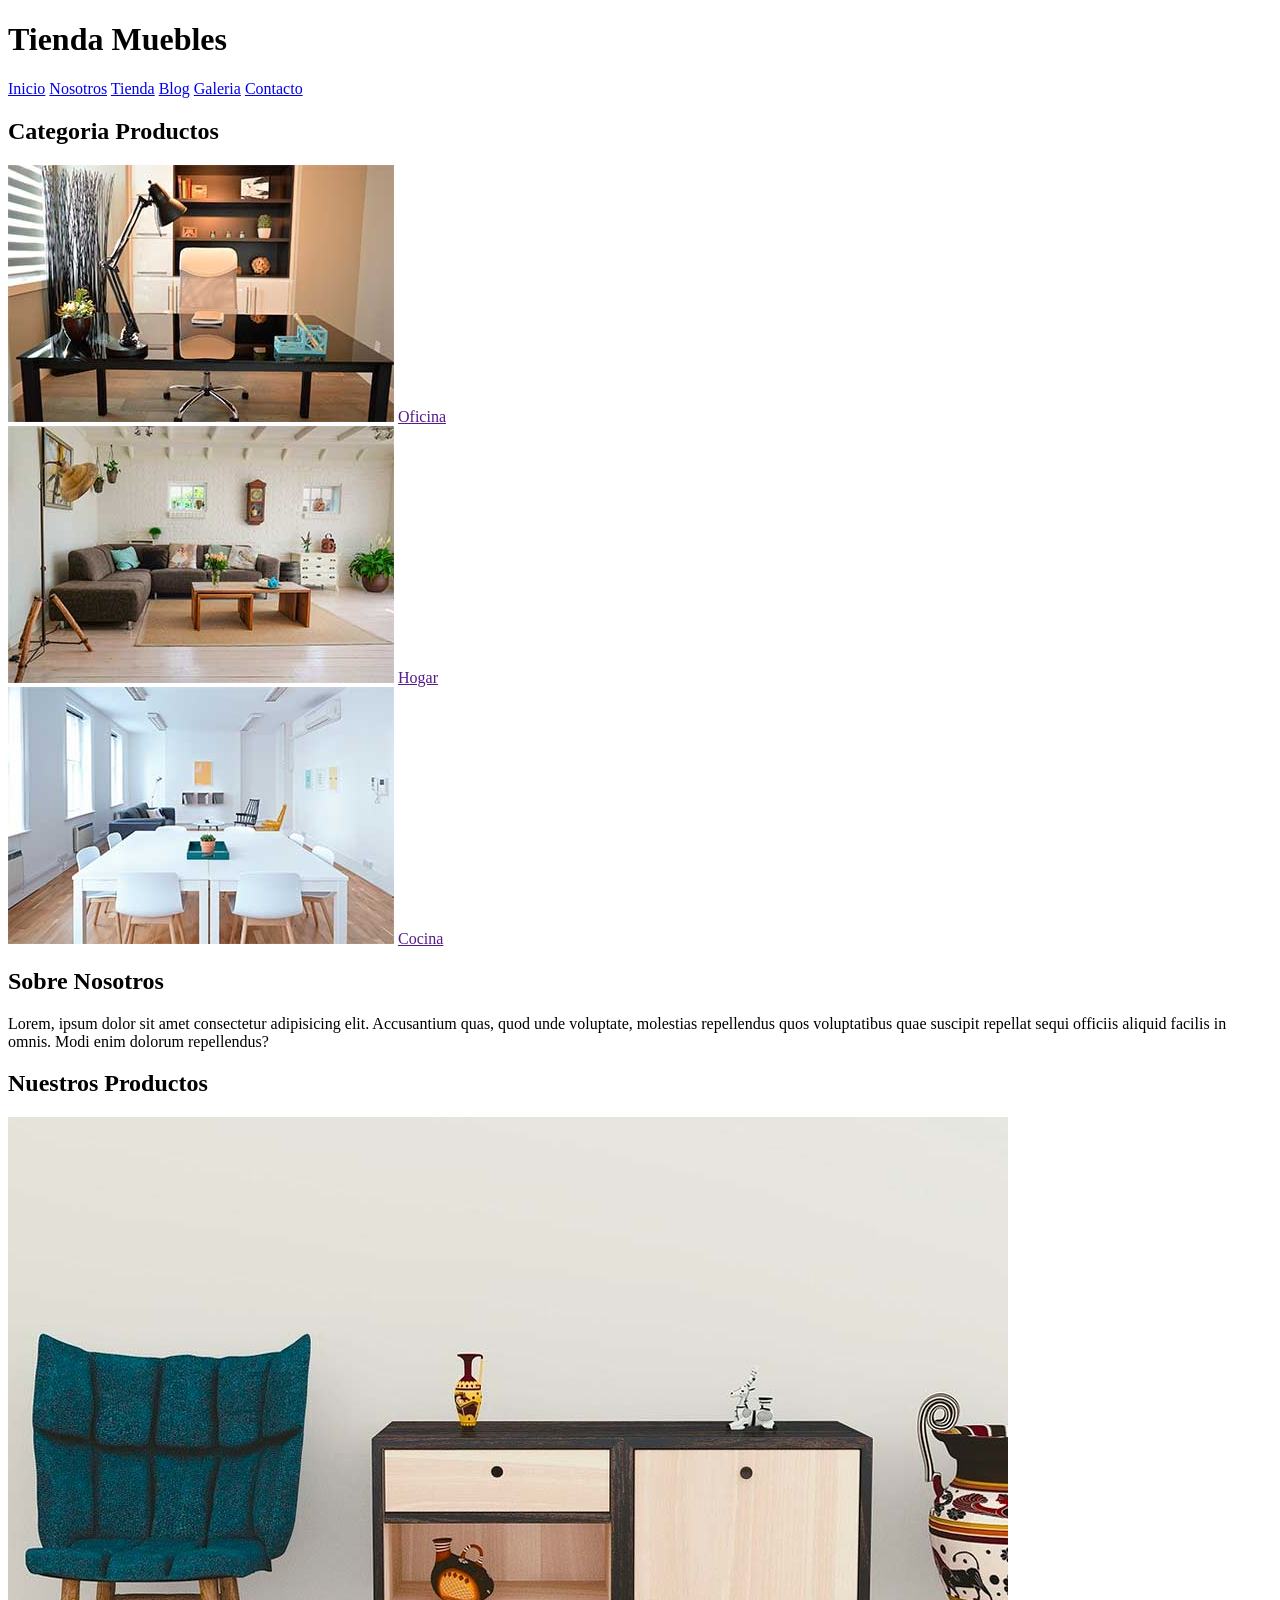
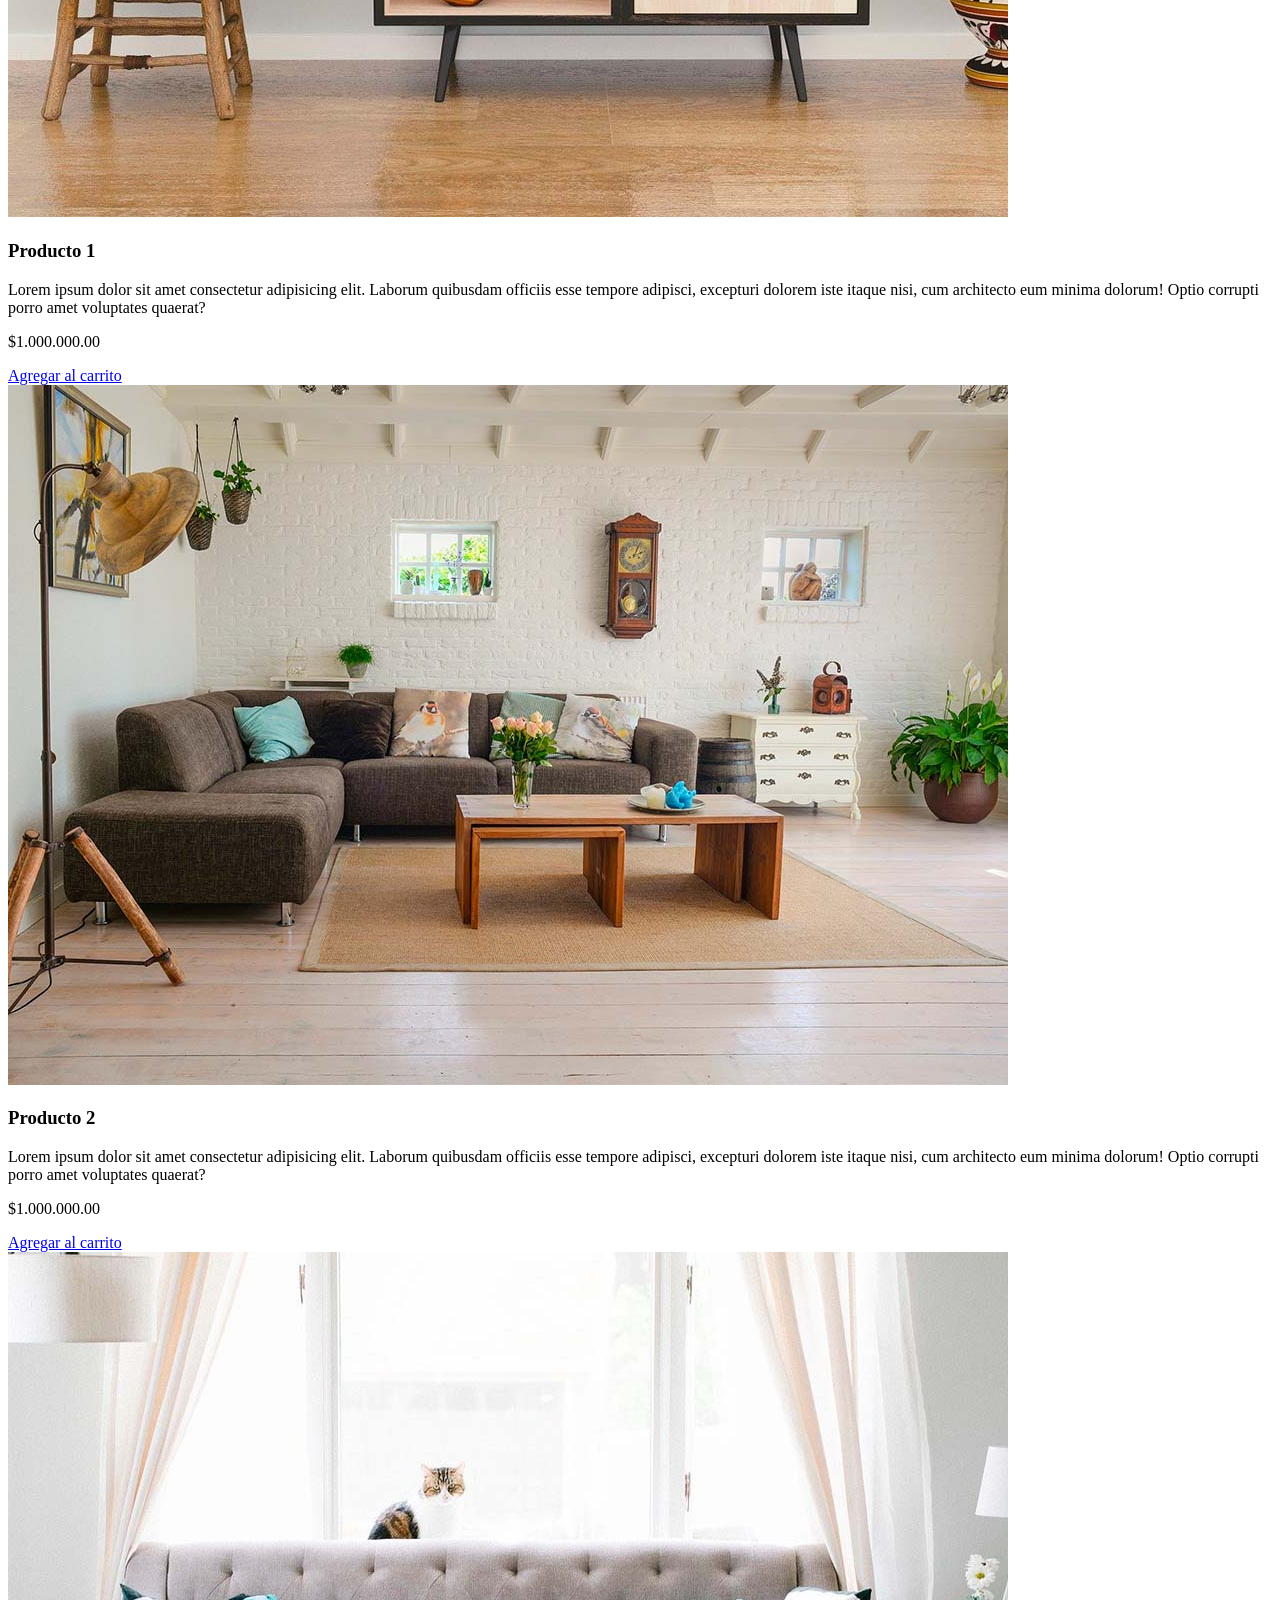
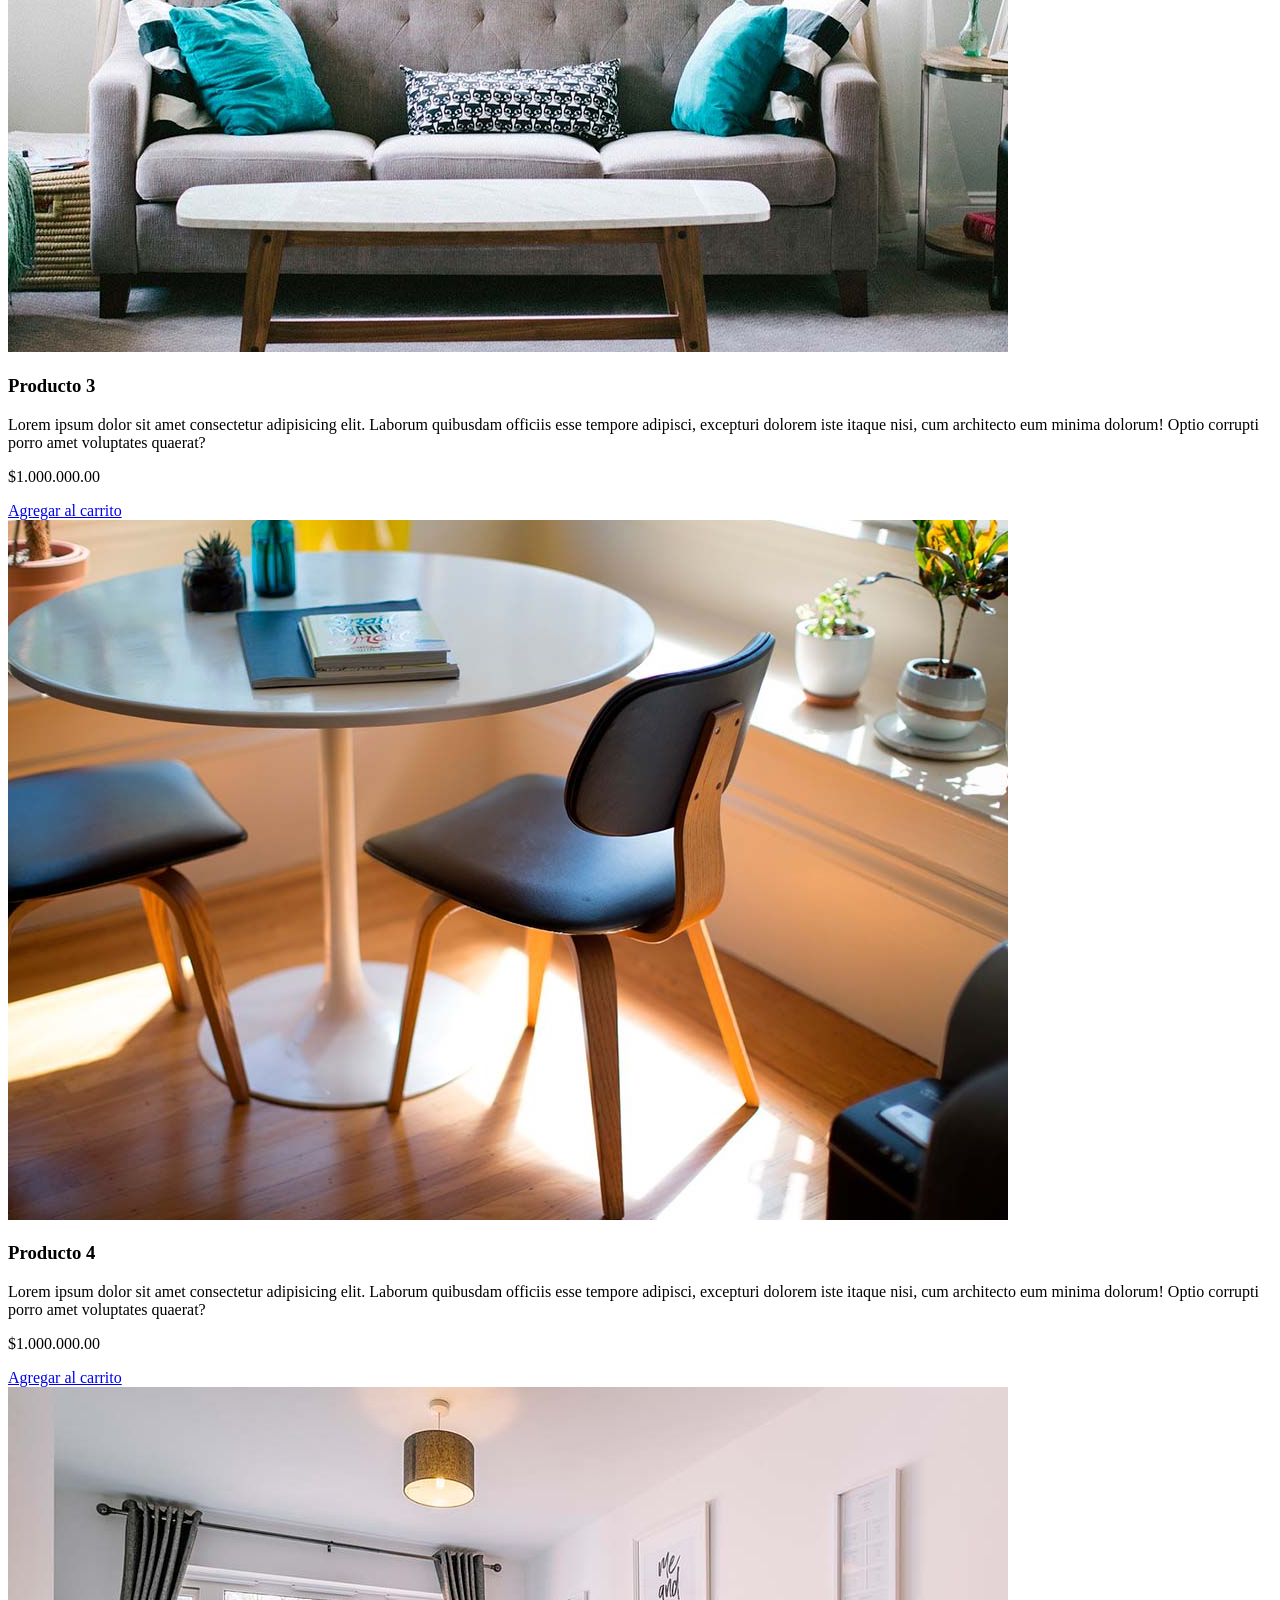
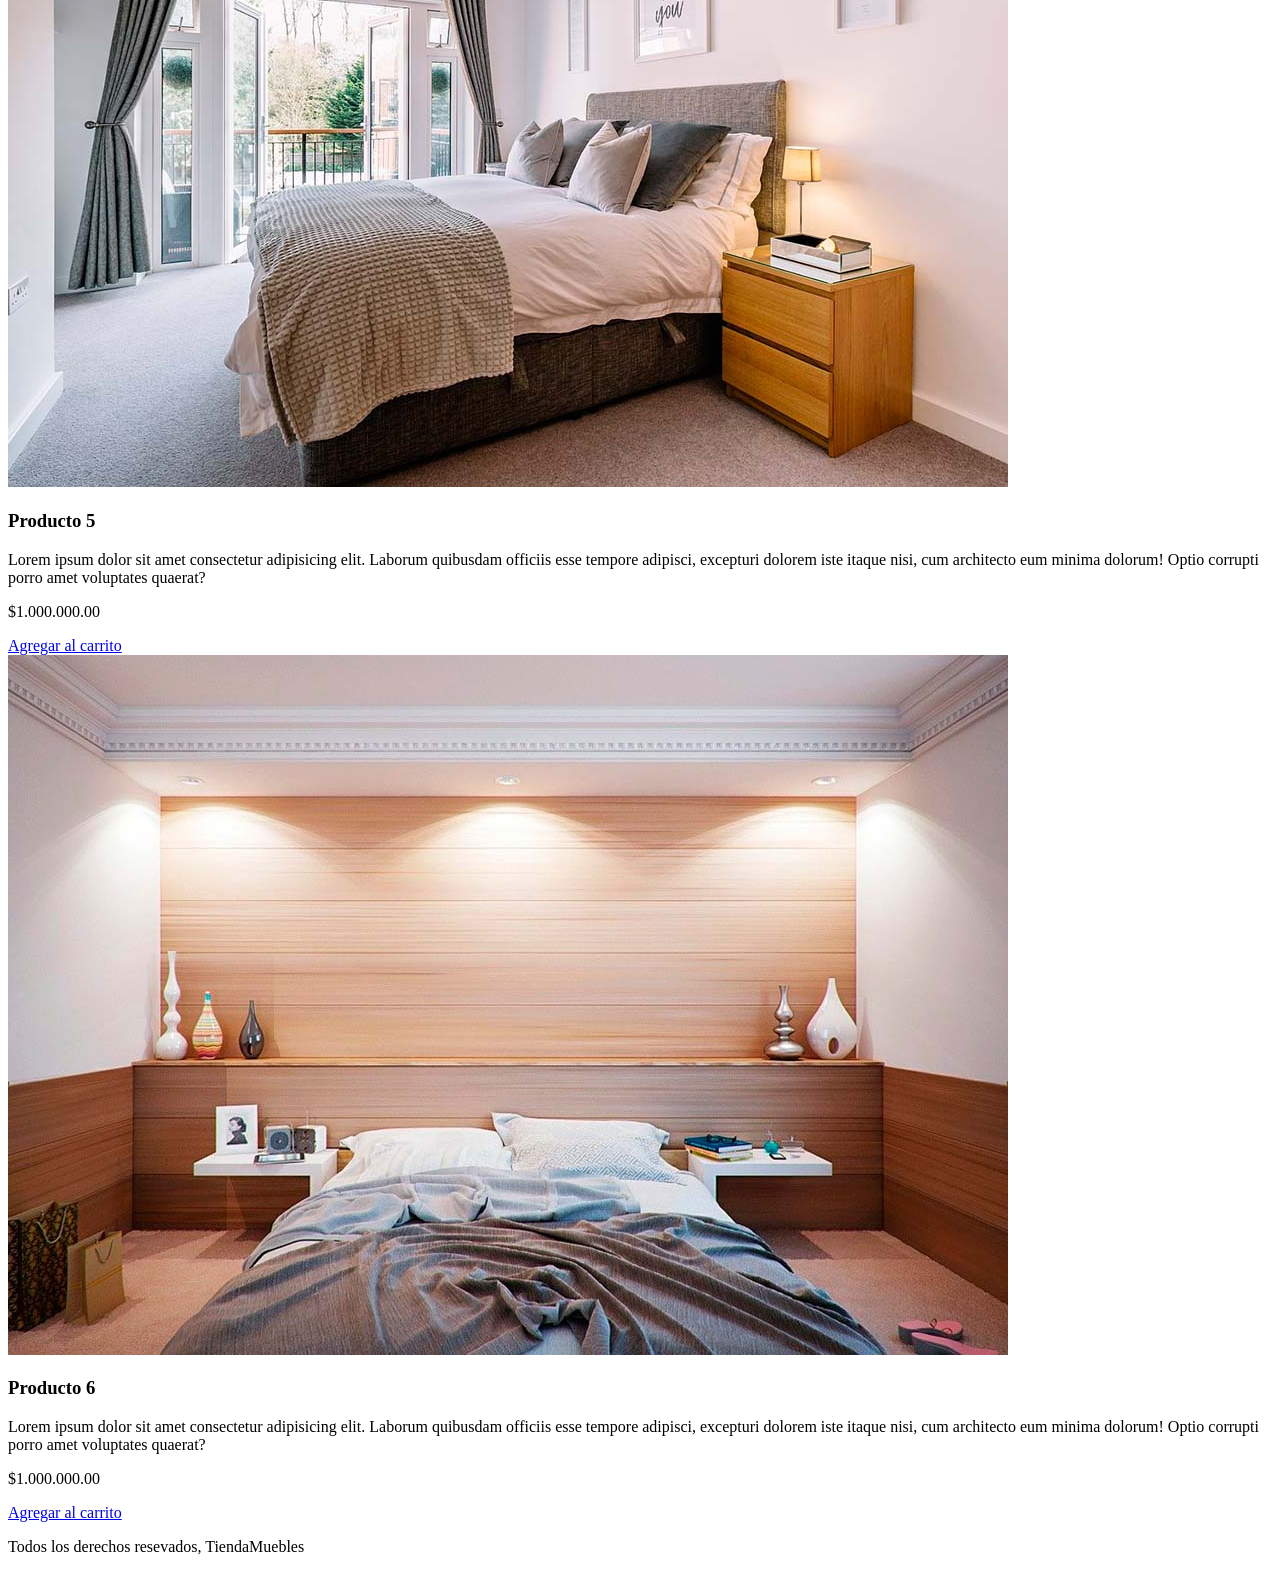
==== index.html @ 342071f3 "Product list" ====
<!DOCTYPE html>
<html lang="es">
<head> 
    <meta charset="UTF-8"> <!-- Caracteres especiales -->
    <meta name="viewport" content="width=device-width, initial-scale=1.0"> <!-- Vista para dispositivos móviles -->
    <title>Document</title> <!-- Titulo de la Pagina-->
</head>
<body> 

    <header>
        <h1>Tienda Muebles</h1>
    </header>
    
    <nav>
        <a href="index.html">Inicio</a>
        <a href="nosotros.html">Nosotros</a>
        <a href="tienda.html">Tienda</a>
        <a href="blog.html">Blog</a>
        <a href="galeria.html">Galeria</a>
        <a href="contacto.html">Contacto</a>
    </nav>

    <section>
        <h2>Categoria Productos</h2>
        <div>
            <img src="img/categoria1.jpg" alt="Imagen categoria"> 
            <a href="">Oficina</a>
        </div>

        <div>
            <img src="img/categoria2.jpg" alt="Imagen categoria"> 
            <a href="">Hogar</a>
        </div>

        <div>
            <img src="img/categoria3.jpg" alt="Imagen categoria"> 
            <a href="">Cocina</a>
        </div>

    </section>

    <section>
        <div>
            <h2>Sobre Nosotros</h2>
            <p>Lorem, ipsum dolor sit amet consectetur adipisicing elit. Accusantium quas, quod unde voluptate, molestias repellendus quos voluptatibus quae suscipit repellat sequi officiis aliquid facilis in omnis. Modi enim dolorum repellendus?</p>
        </div>
    </section>

    <main>
        <h2>Nuestros Productos</h2>
        <div>
            <div>
                <img src="img/producto1.jpg" alt="Imagen de producto">

                <div>
                    <h3>Producto 1</h3>
                    <p>Lorem ipsum dolor sit amet consectetur adipisicing elit. Laborum quibusdam officiis esse tempore adipisci, excepturi dolorem iste 
                    itaque nisi, cum architecto eum minima dolorum! Optio corrupti porro amet voluptates quaerat?</p>
                    <p>$1.000.000.00</p>

                    <a href="#">Agregar al carrito</a>
                </div><!-- Info producto-->
            </div> <!-- Producto-->          
            
            <div>
                <img src="img/producto2.jpg" alt="Imagen de producto">

                <div>
                    <h3>Producto 2</h3>
                    <p>Lorem ipsum dolor sit amet consectetur adipisicing elit. Laborum quibusdam officiis esse tempore adipisci, excepturi dolorem iste 
                    itaque nisi, cum architecto eum minima dolorum! Optio corrupti porro amet voluptates quaerat?</p>
                    <p>$1.000.000.00</p>

                    <a href="#">Agregar al carrito</a>
                </div><!-- Info producto-->
            </div> <!-- Producto-->

            <div>
                <img src="img/producto3.jpg" alt="Imagen de producto">

                <div>
                    <h3>Producto 3</h3>
                    <p>Lorem ipsum dolor sit amet consectetur adipisicing elit. Laborum quibusdam officiis esse tempore adipisci, excepturi dolorem iste 
                    itaque nisi, cum architecto eum minima dolorum! Optio corrupti porro amet voluptates quaerat?</p>
                    <p>$1.000.000.00</p>

                    <a href="#">Agregar al carrito</a>
                </div><!-- Info producto-->
            </div> <!-- Producto-->

            <div>
                <img src="img/producto4.jpg" alt="Imagen de producto">

                <div>
                    <h3>Producto 4</h3>
                    <p>Lorem ipsum dolor sit amet consectetur adipisicing elit. Laborum quibusdam officiis esse tempore adipisci, excepturi dolorem iste 
                    itaque nisi, cum architecto eum minima dolorum! Optio corrupti porro amet voluptates quaerat?</p>
                    <p>$1.000.000.00</p>

                    <a href="#">Agregar al carrito</a>
                </div><!-- Info producto-->
            </div> <!-- Producto-->

            <div>   
                <img src="img/producto5.jpg" alt="Imagen de producto">

                <div>
                    <h3>Producto 5</h3>
                    <p>Lorem ipsum dolor sit amet consectetur adipisicing elit. Laborum quibusdam officiis esse tempore adipisci, excepturi dolorem iste 
                    itaque nisi, cum architecto eum minima dolorum! Optio corrupti porro amet voluptates quaerat?</p>
                    <p>$1.000.000.00</p>

                    <a href="#">Agregar al carrito</a>
                </div><!-- Info producto-->
            </div> <!-- Producto-->

            <div>
                <img src="img/producto6.jpg" alt="Imagen de producto">

                <div>
                    <h3>Producto 6</h3>
                    <p>Lorem ipsum dolor sit amet consectetur adipisicing elit. Laborum quibusdam officiis esse tempore adipisci, excepturi dolorem iste 
                    itaque nisi, cum architecto eum minima dolorum! Optio corrupti porro amet voluptates quaerat?</p>
                    <p>$1.000.000.00</p>
                    
                    <a href="#">Agregar al carrito</a>
                </div><!-- Info producto-->
            </div> <!-- Producto-->

        </div> <!-- Fin lista de productos-->
    </main>



    <footer>
        <p>Todos los derechos resevados, TiendaMuebles</p>
    </footer>
</body>
</html>
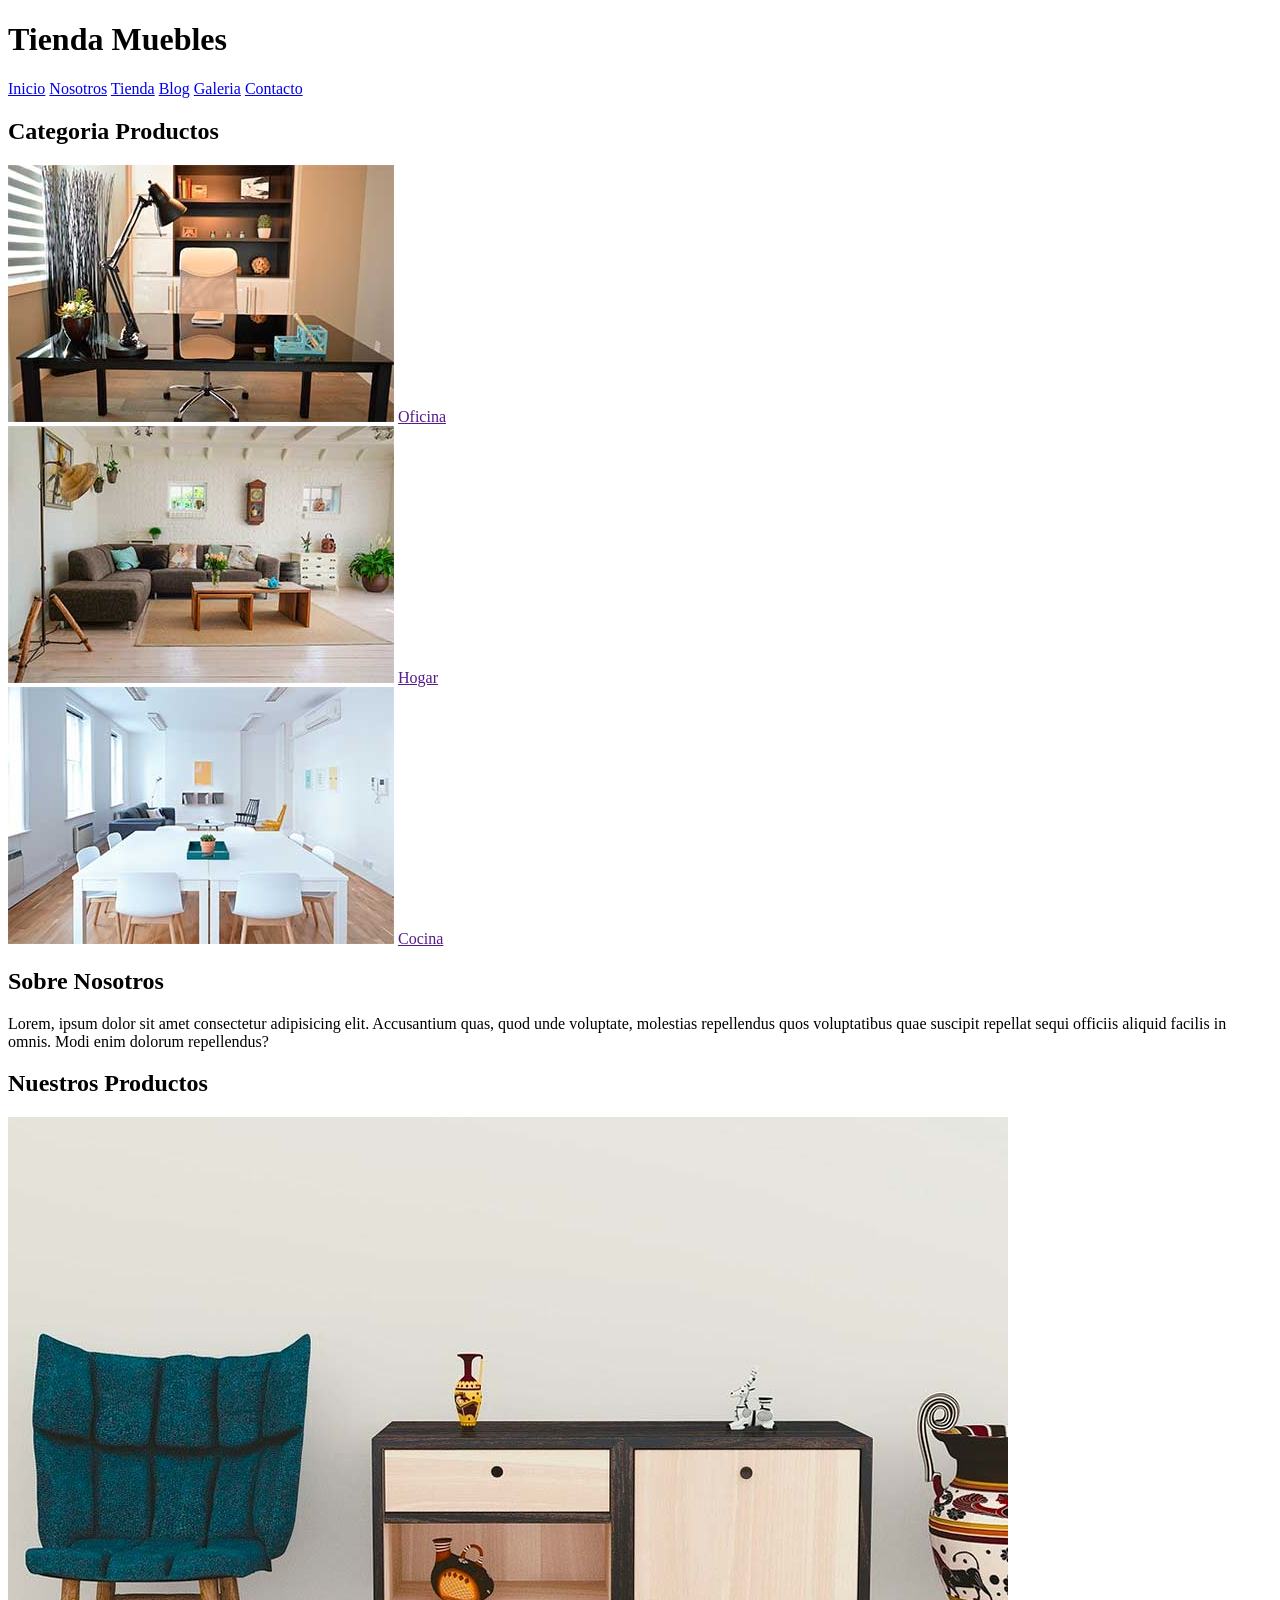
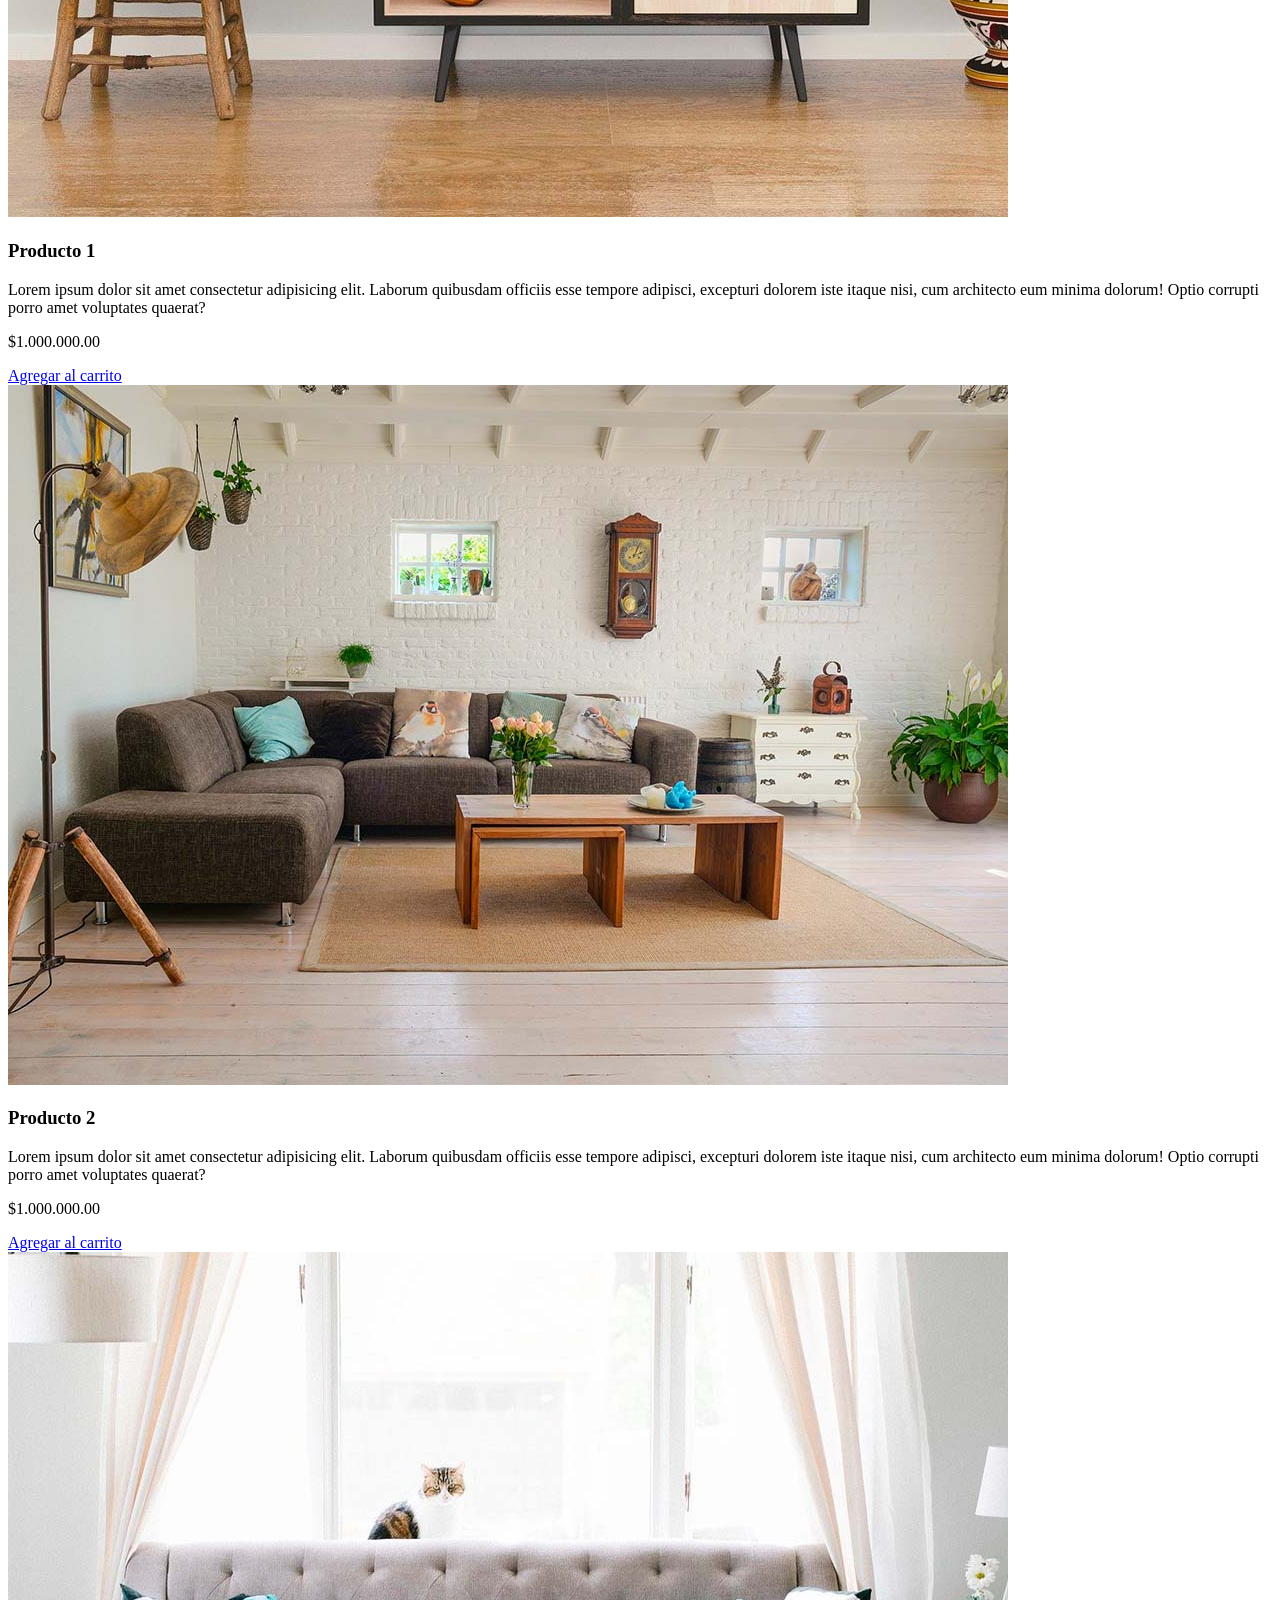
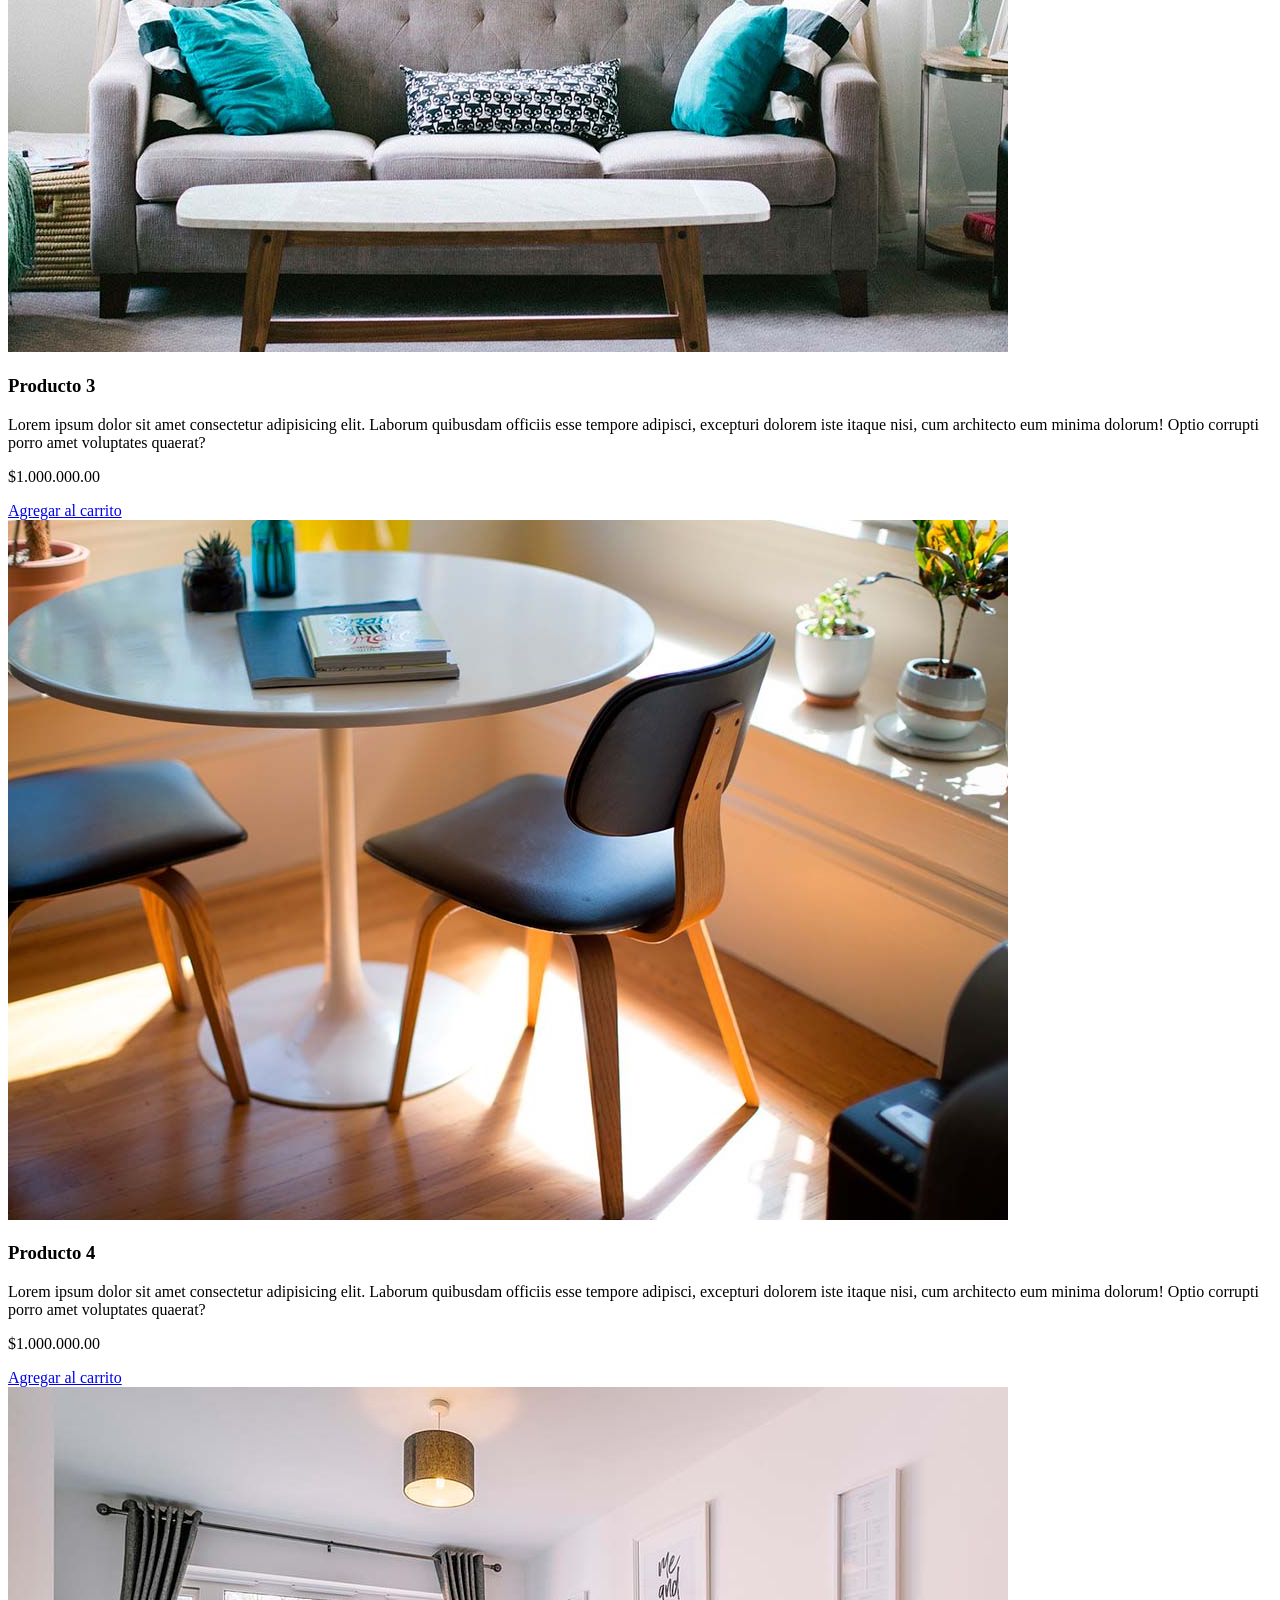
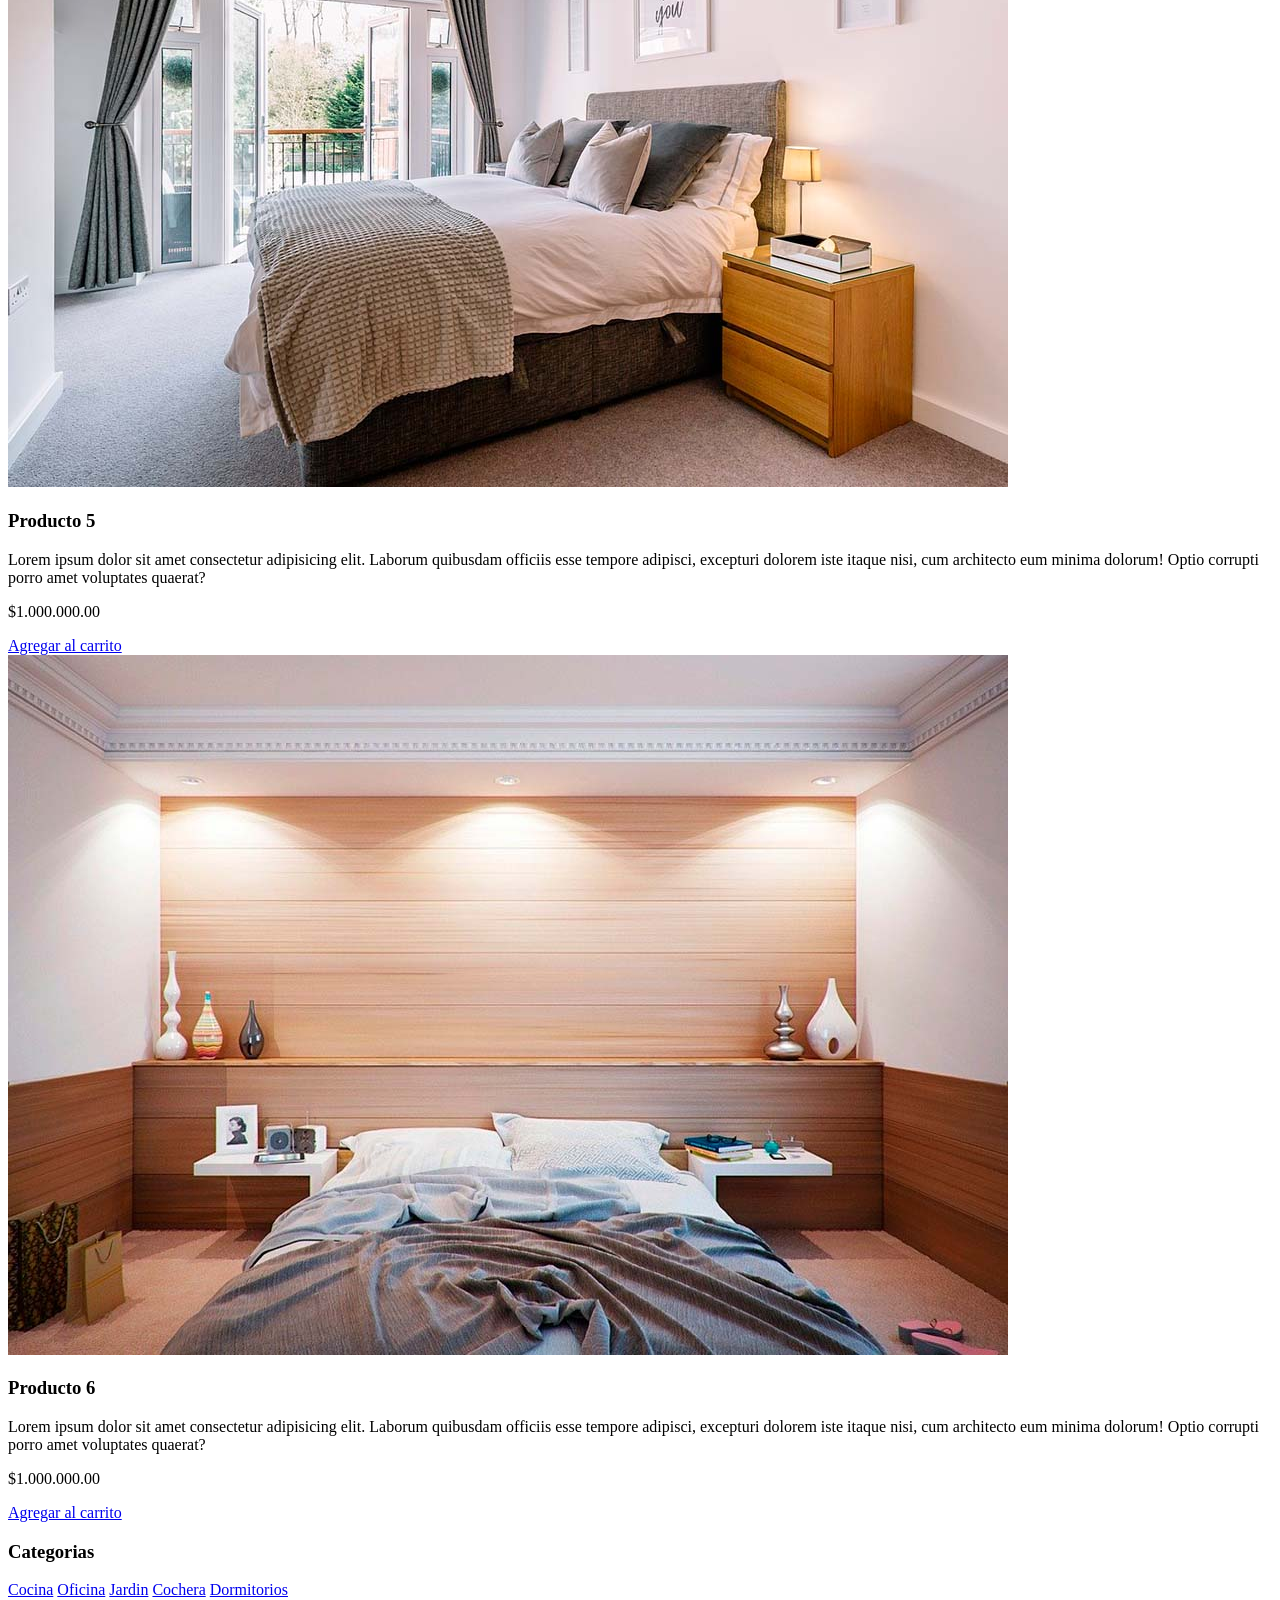
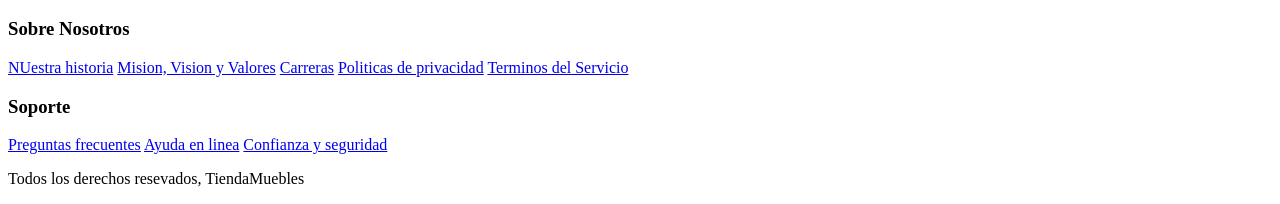
==== commit 2460dece: "footer (only html)" ====
--- a/index.html
+++ b/index.html
@@ -1,5 +1,5 @@
 <!DOCTYPE html>
-<html lang="es">
+<html lang="zxx">
 <head> 
     <meta charset="UTF-8"> <!-- Caracteres especiales -->
     <meta name="viewport" content="width=device-width, initial-scale=1.0"> <!-- Vista para dispositivos móviles -->
@@ -133,6 +133,41 @@
 
 
     <footer>
+
+        <div>
+            <h3>Categorias</h3>
+            
+            <nav>
+                <a href="#">Cocina</a>
+                <a href="#">Oficina</a>
+                <a href="#">Jardin</a>
+                <a href="#">Cochera</a>
+                <a href="#">Dormitorios</a>
+            </nav>
+        </div>
+
+        <div>
+            <h3>Sobre Nosotros</h3>
+
+            <nav>
+                <a href="#">NUestra historia</a>
+                <a href="#">Mision, Vision y Valores</a>
+                <a href="#">Carreras</a>
+                <a href="#">Politicas de privacidad</a>
+                <a href="#">Terminos del Servicio</a>
+            </nav>
+        </div>
+
+        <div>
+            <h3>Soporte</h3>
+
+            <nav>
+                <a href="#">Preguntas frecuentes</a>
+                <a href="#">Ayuda en linea</a>
+                <a href="#">Confianza y seguridad</a>
+            </nav>
+        </div>
+
         <p>Todos los derechos resevados, TiendaMuebles</p>
     </footer>
 </body>
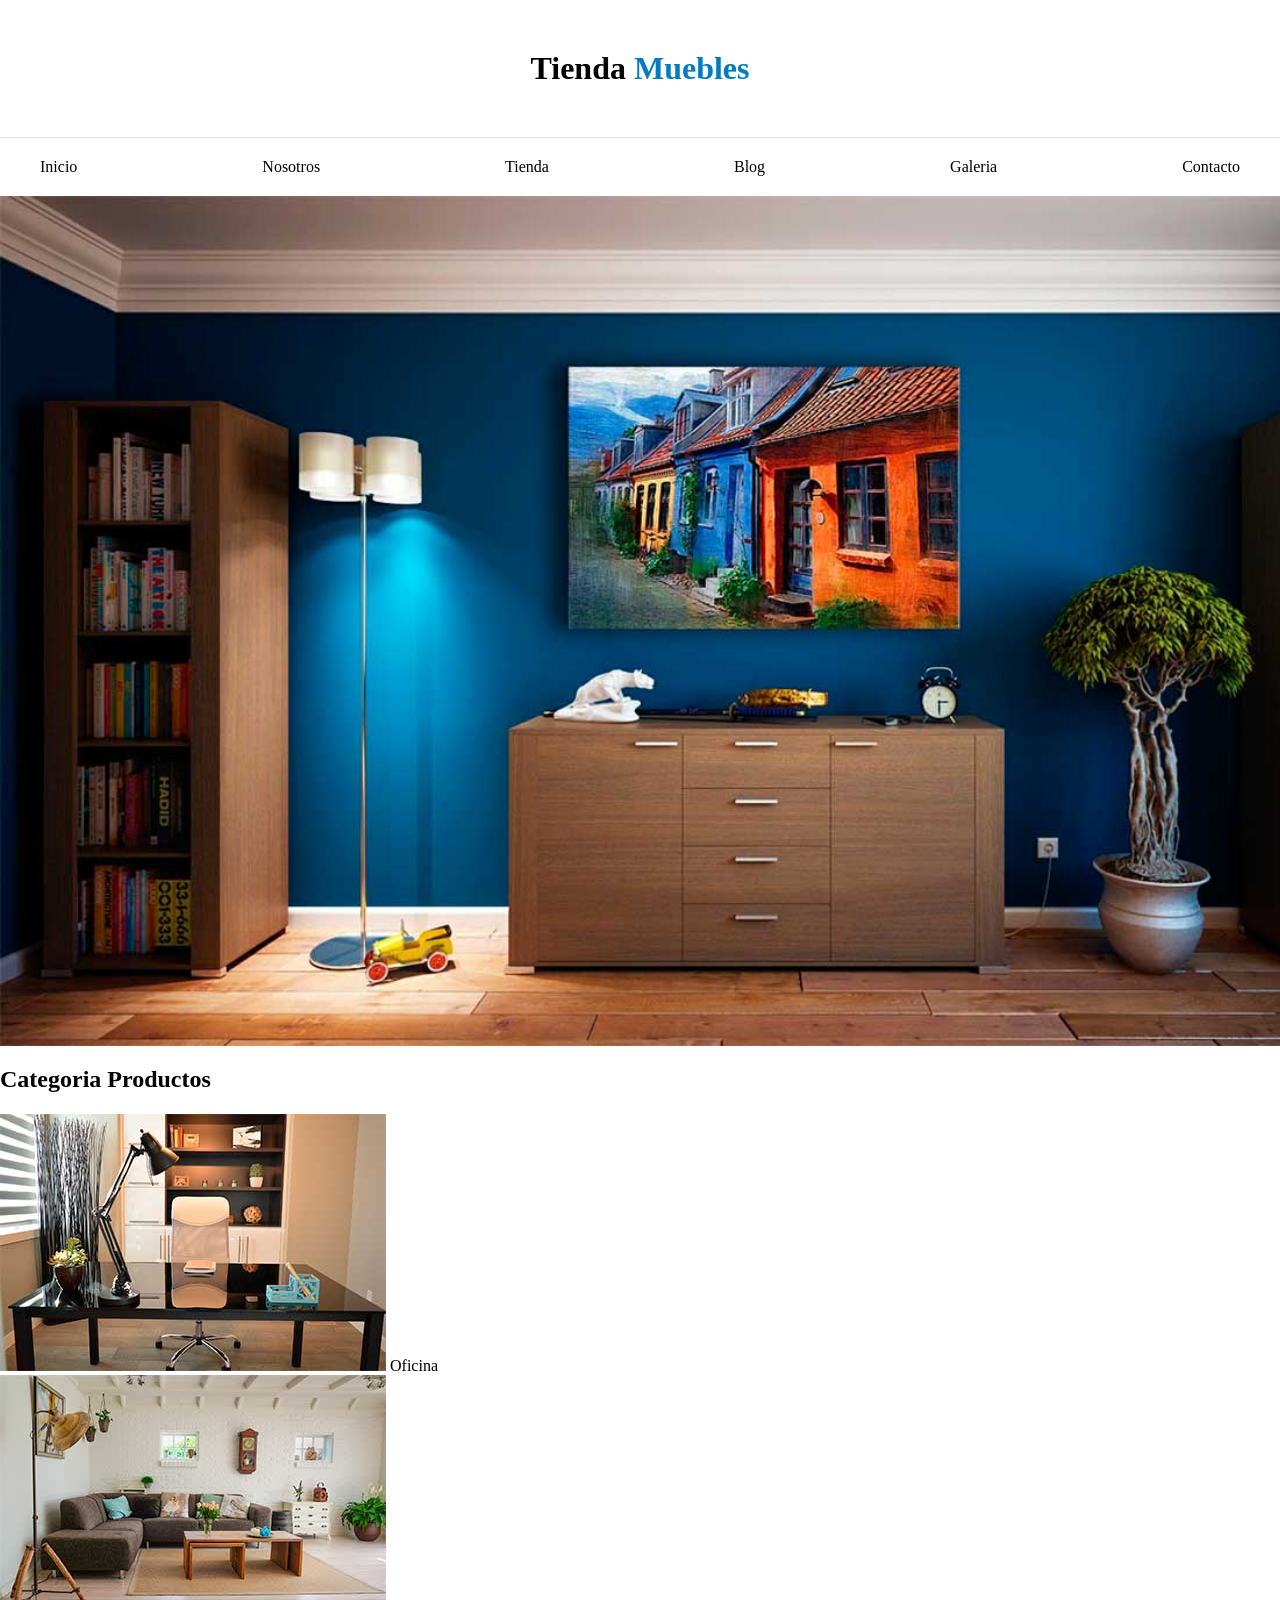
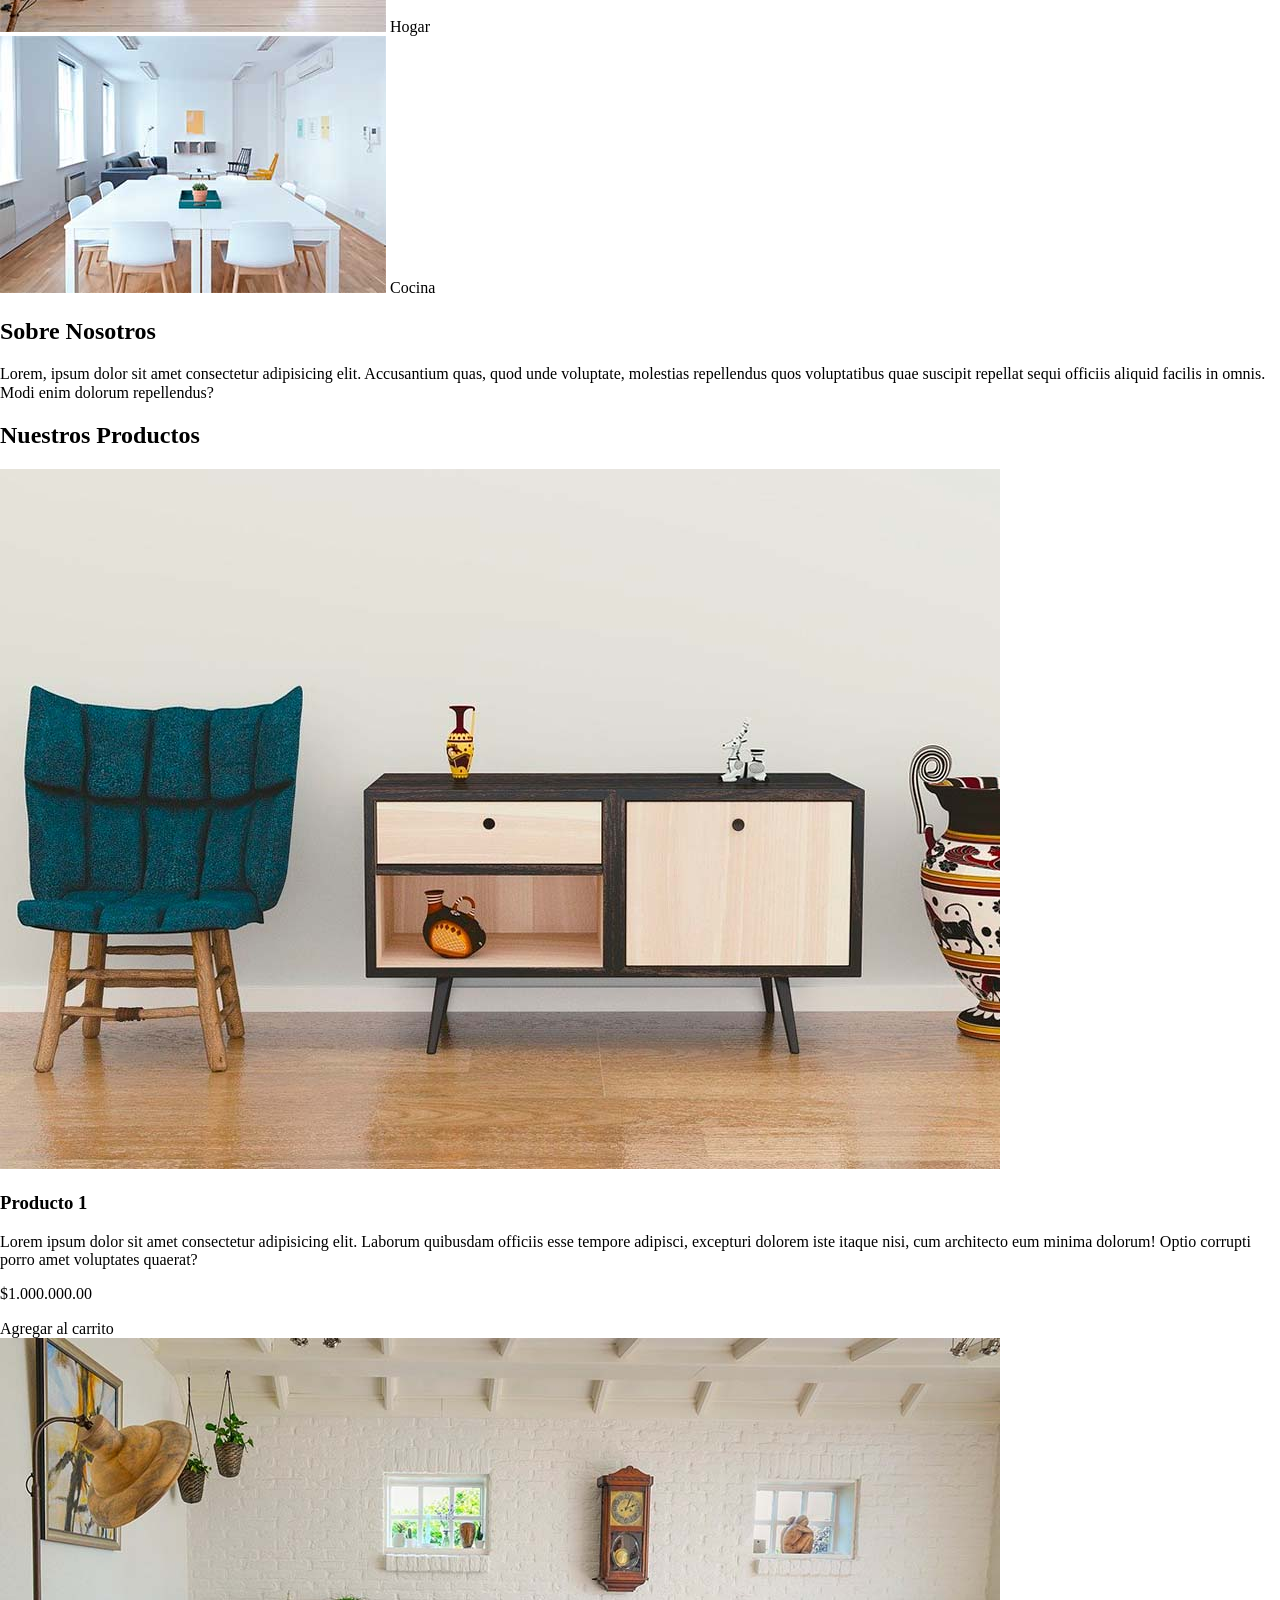
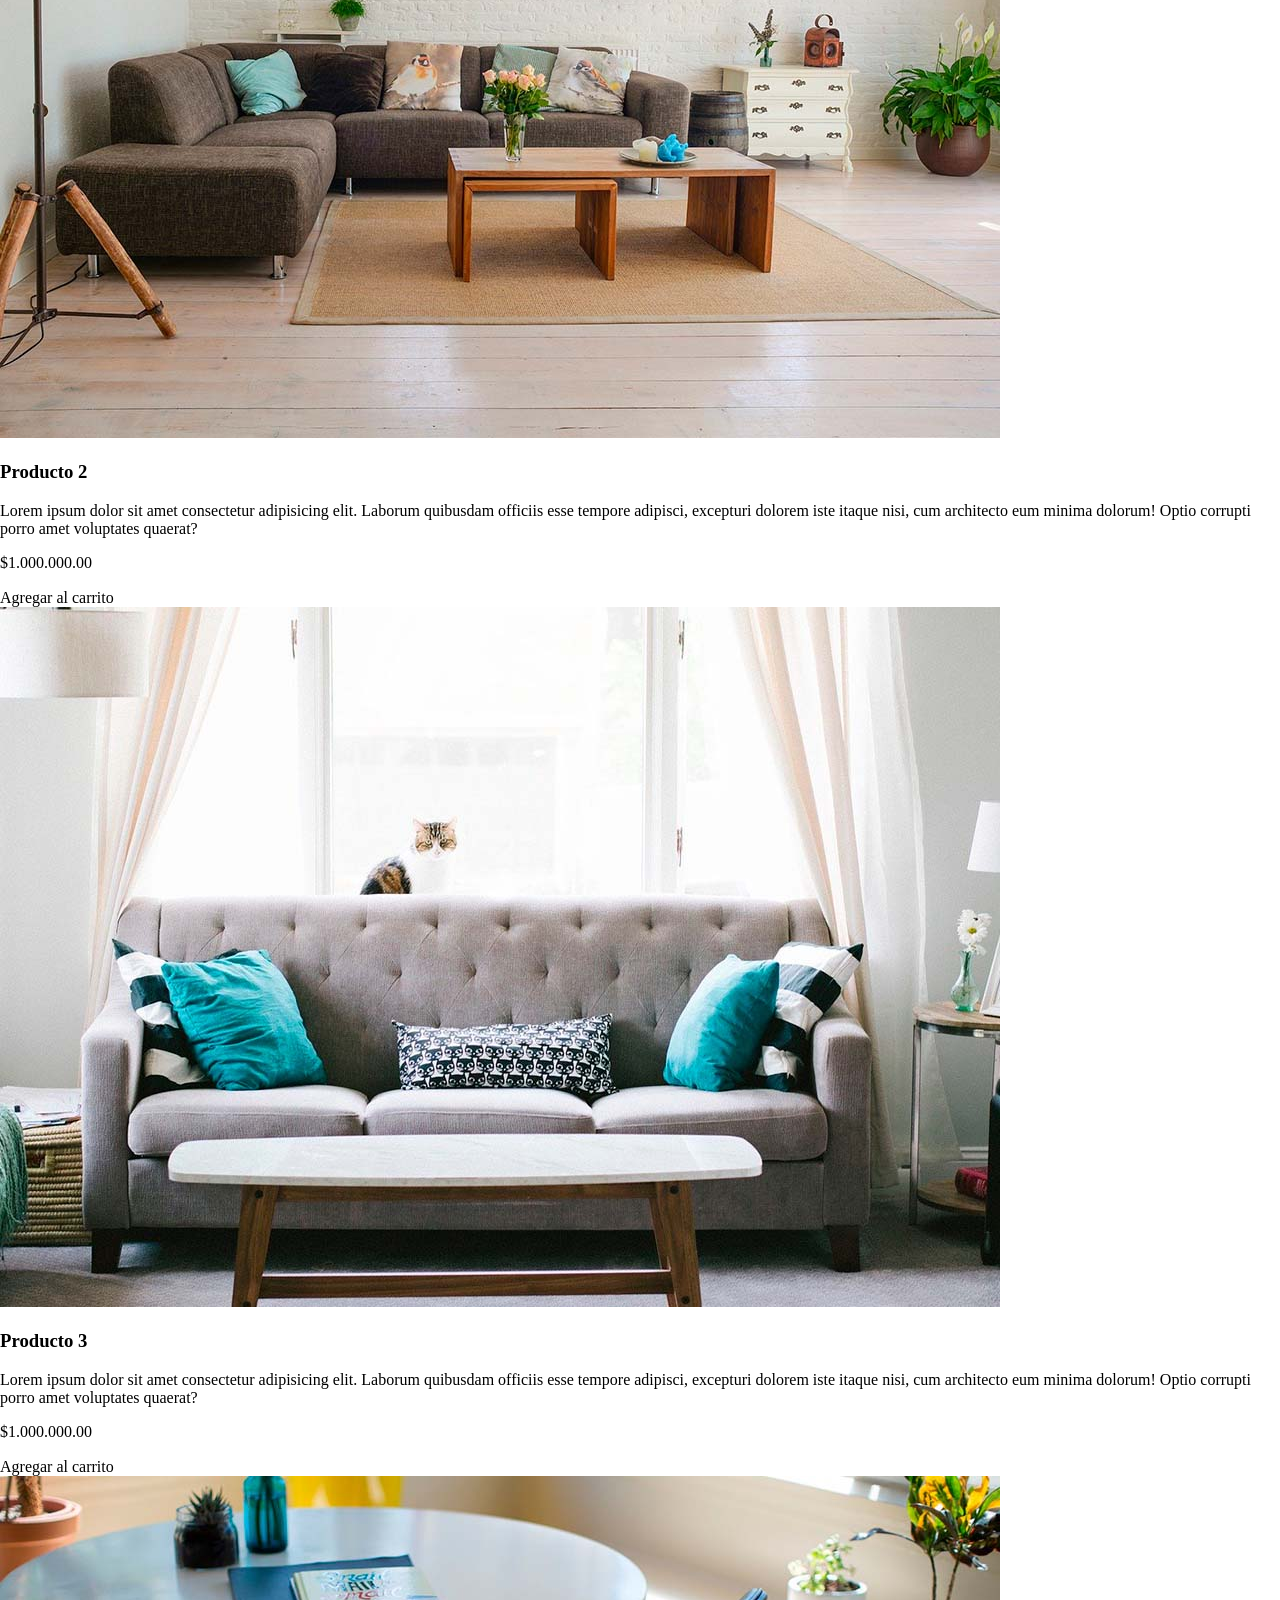
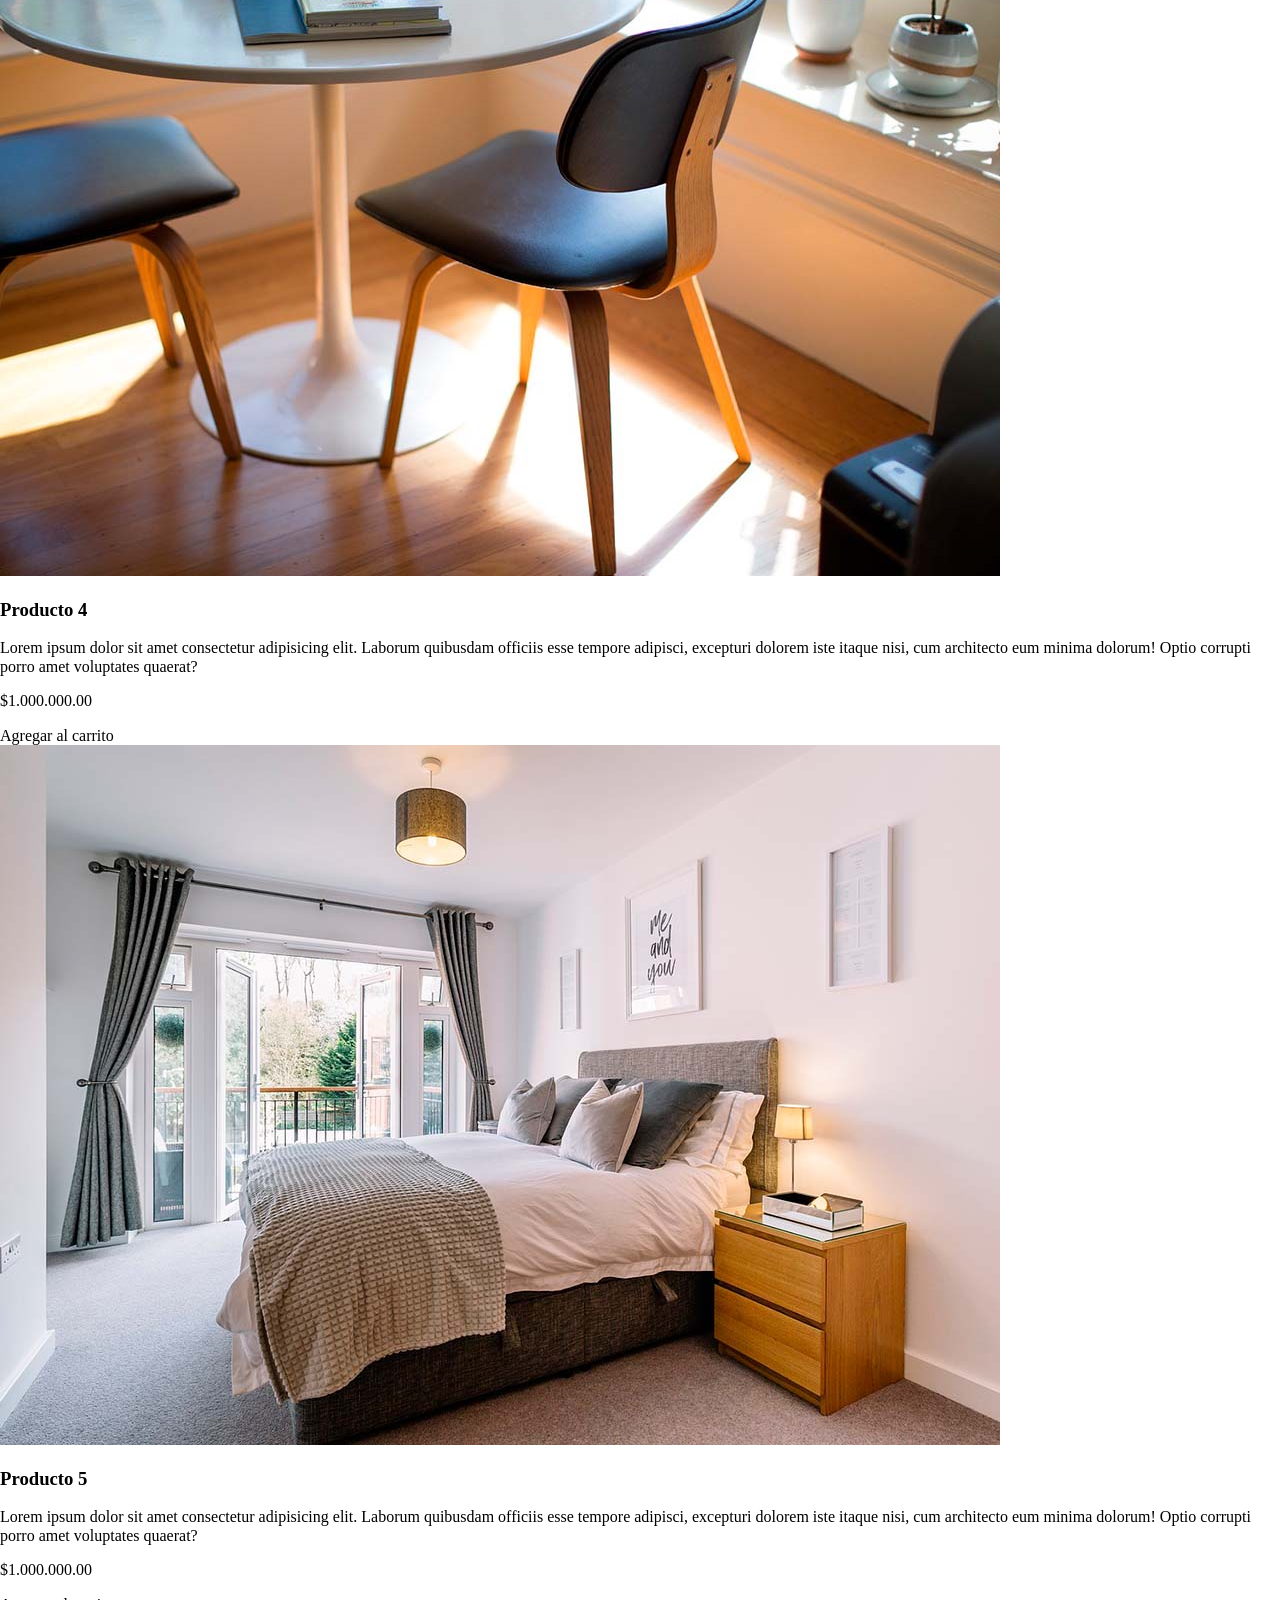
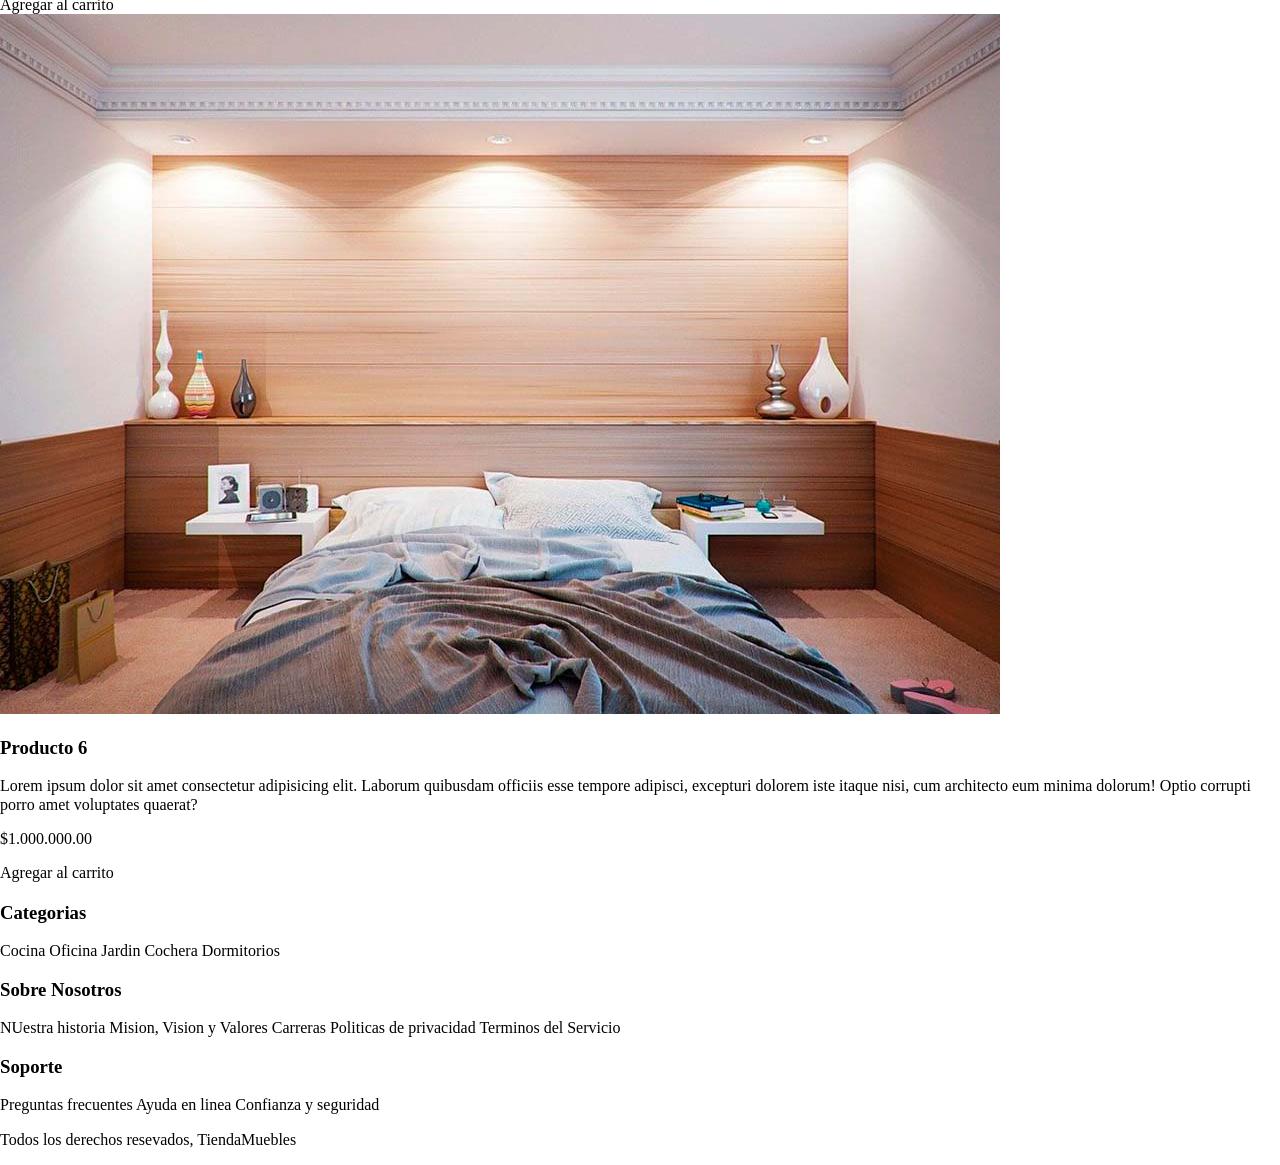
==== commit feb8b212: "app.css (grid)" ====
--- a/index.html
+++ b/index.html
@@ -4,21 +4,29 @@
     <meta charset="UTF-8"> <!-- Caracteres especiales -->
     <meta name="viewport" content="width=device-width, initial-scale=1.0"> <!-- Vista para dispositivos móviles -->
     <title>Document</title> <!-- Titulo de la Pagina-->
+    <link rel="stylesheet" href="css/normalize.css">
+    <link rel="stylesheet" href="css/app.css">
+
 </head>
 <body> 
 
     <header>
-        <h1>Tienda Muebles</h1>
+        <h1 class="nombre-sitio">Tienda <span>Muebles</span></h1>
     </header>
     
-    <nav>
+    <div class="contenedor-nav">
+        <nav class="nav-principal contenedor">
         <a href="index.html">Inicio</a>
         <a href="nosotros.html">Nosotros</a>
         <a href="tienda.html">Tienda</a>
         <a href="blog.html">Blog</a>
-        <a href="galeria.html">Galeria</a>
+        <a href="galeria.html">Galeria</a> 
         <a href="contacto.html">Contacto</a>
     </nav>
+
+    </div> 
+    
+    <div class="hero"></div>
 
     <section>
         <h2>Categoria Productos</h2>
@@ -27,16 +35,17 @@
             <a href="">Oficina</a>
         </div>
 
-        <div>
-            <img src="img/categoria2.jpg" alt="Imagen categoria"> 
-            <a href="">Hogar</a>
+        <div class="listado-categorias">
+            <div>
+                <img src="img/categoria2.jpg" alt="Imagen categoria"> 
+                <a href="">Hogar</a>
+            </div>
+
+            <div>
+                <img src="img/categoria3.jpg" alt="Imagen categoria"> 
+                <a href="">Cocina</a>
+            </div>
         </div>
-
-        <div>
-            <img src="img/categoria3.jpg" alt="Imagen categoria"> 
-            <a href="">Cocina</a>
-        </div>
-
     </section>
 
     <section>
--- a/css/app.css
+++ b/css/app.css
@@ -0,0 +1,51 @@
+html {
+    box-sizing: border-box;
+  }
+  *, *:before, *:after {
+    box-sizing: inherit;
+  }
+
+  /*Globales*/
+a {
+    text-decoration: none;
+    color: #000;
+}
+.contenedor { /*Centra el contenido*/
+    max-width: 1200px;
+    margin: auto;
+}
+
+  /*Header y navegacion*/
+
+.nombre-sitio {
+    margin-top: 50px;
+    margin-bottom: 50px;
+    text-align: center;
+}
+
+.nombre-sitio span {
+    color: #037bc0;
+}
+
+.contenedor-nav {
+    border-top: 1px solid #e1e1e1;
+}
+
+.nav-principal {
+    padding: 20px 0;
+    display: flex;
+    justify-content: space-between;
+}
+
+.hero {
+    background-image: url(../img/principal.jpg);
+    background-repeat: no-repeat;
+    background-size: cover;
+    height: 850px ;
+}
+
+/* Listado Categorias*/
+
+.listado-categorias {
+    display: grid;
+}
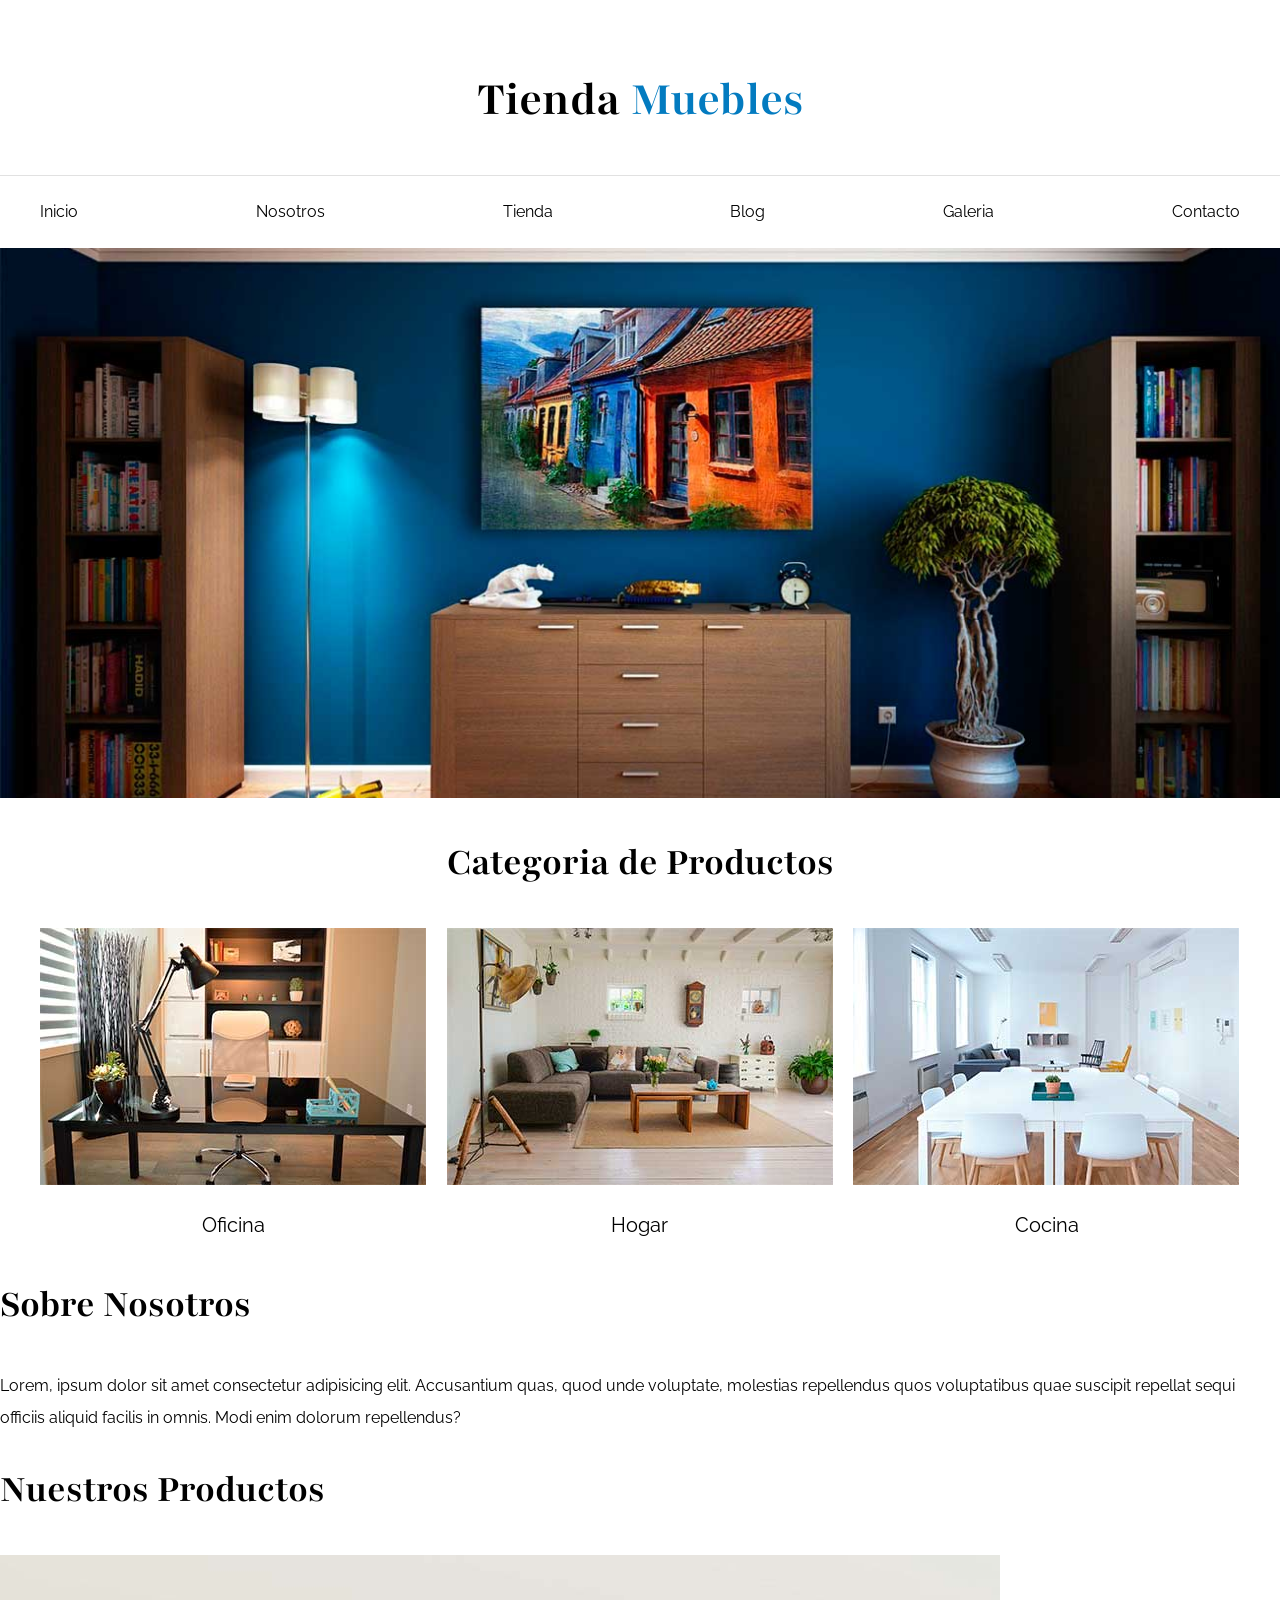
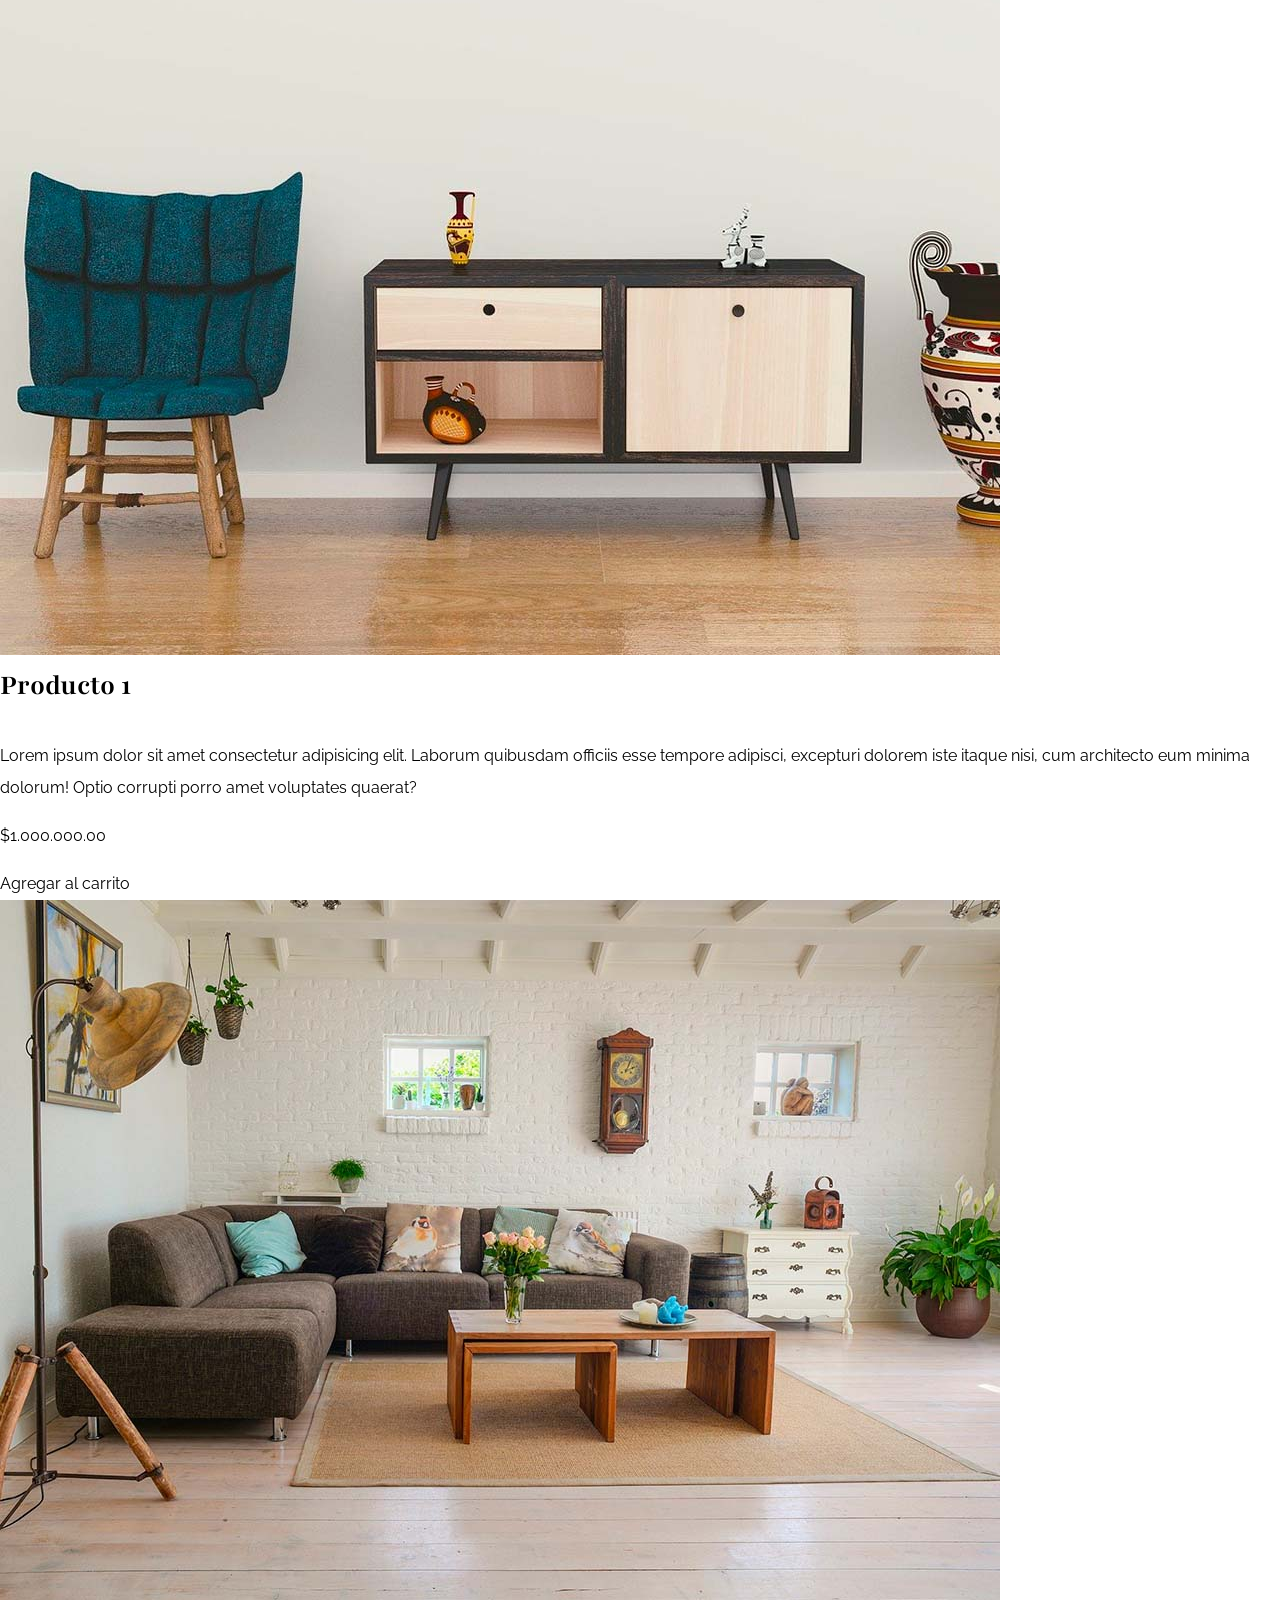
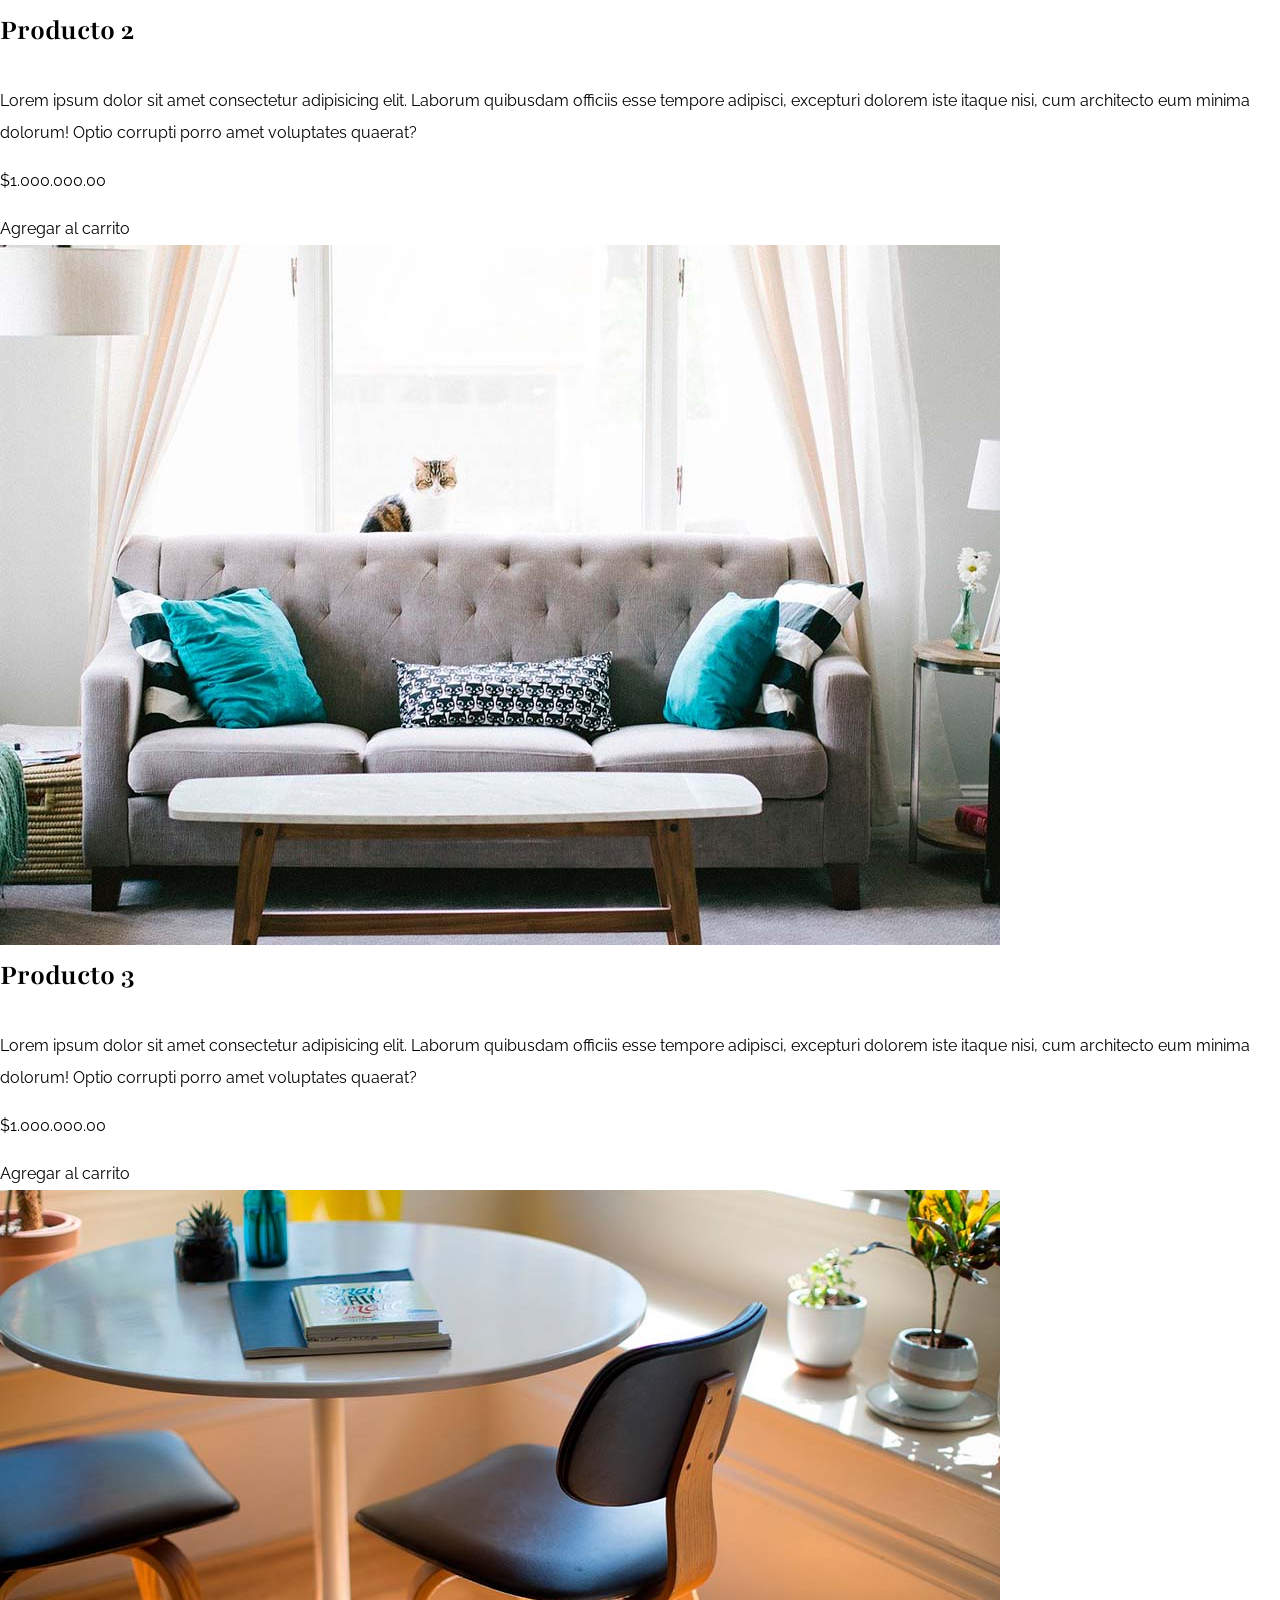
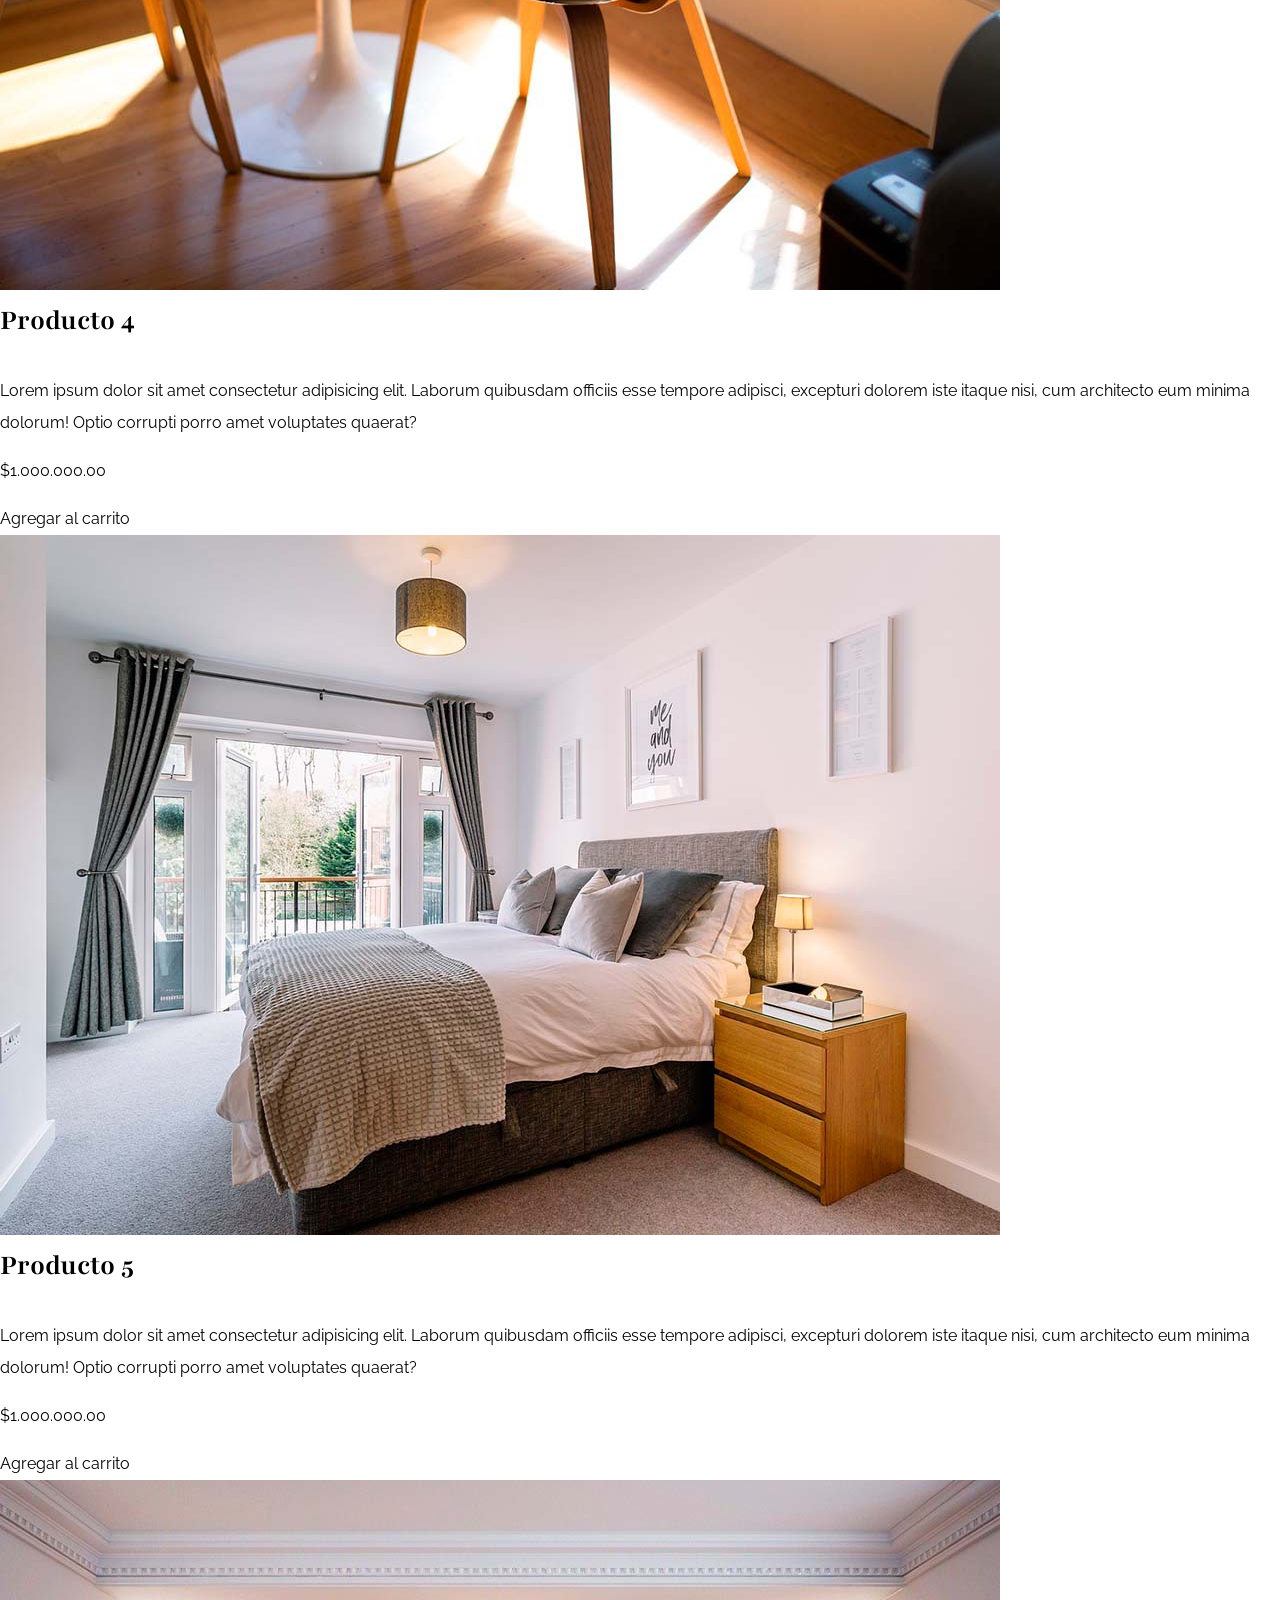
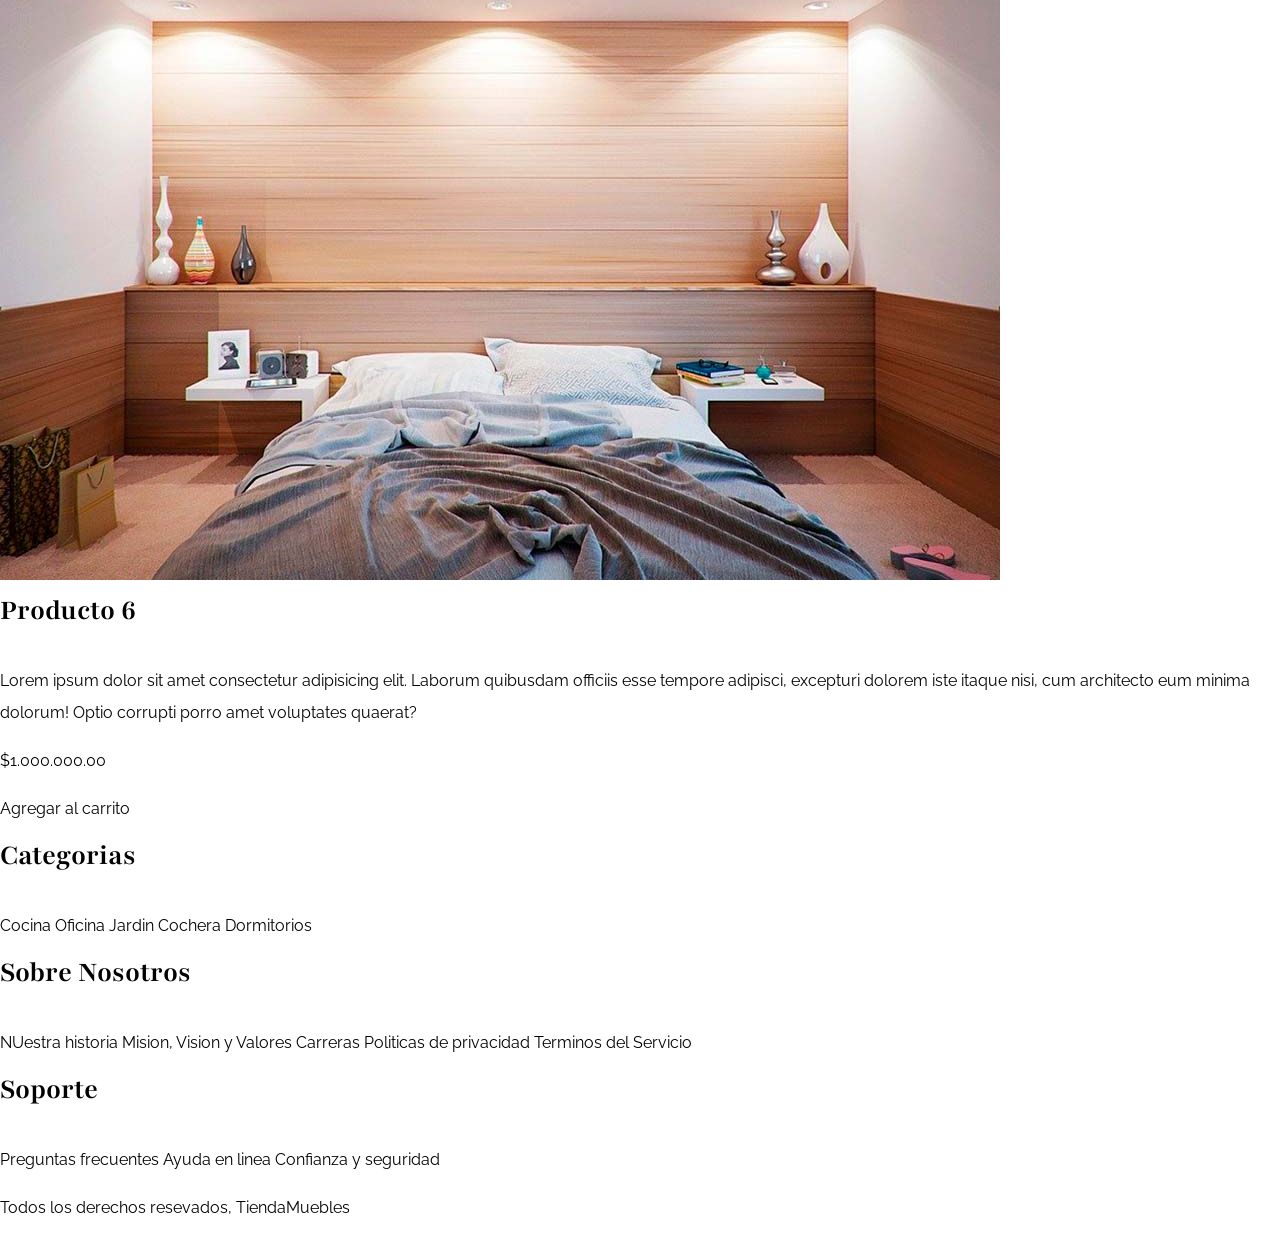
==== commit 3a362680: "adjustments to REM" ====
--- a/index.html
+++ b/index.html
@@ -5,6 +5,9 @@
     <meta name="viewport" content="width=device-width, initial-scale=1.0"> <!-- Vista para dispositivos móviles -->
     <title>Document</title> <!-- Titulo de la Pagina-->
     <link rel="stylesheet" href="css/normalize.css">
+    <link rel="preconnect" href="https://fonts.googleapis.com">
+    <link rel="preconnect" href="https://fonts.gstatic.com" crossorigin>
+    <link href="https://fonts.googleapis.com/css2?family=Playfair:ital,opsz,wght@0,5..1200,300..900;1,5..1200,300..900&family=Raleway:ital,wght@0,100..900;1,100..900&display=swap" rel="stylesheet">
     <link rel="stylesheet" href="css/app.css">
 
 </head>
@@ -28,20 +31,21 @@
     
     <div class="hero"></div>
 
-    <section>
-        <h2>Categoria Productos</h2>
-        <div>
-            <img src="img/categoria1.jpg" alt="Imagen categoria"> 
-            <a href="">Oficina</a>
-        </div>
+    <section class="contenedor categorias">
+        <h2>Categoria de <span>Productos</span></h2>
+        
+        <div class="listado-categorias">
+            <div class="categoria">
+                <img src="img/categoria1.jpg" alt="Imagen categoria"> 
+                <a href="">Oficina</a>
+            </div>
 
-        <div class="listado-categorias">
-            <div>
+            <div class="categoria">
                 <img src="img/categoria2.jpg" alt="Imagen categoria"> 
                 <a href="">Hogar</a>
             </div>
 
-            <div>
+            <div class="categoria">
                 <img src="img/categoria3.jpg" alt="Imagen categoria"> 
                 <a href="">Cocina</a>
             </div>
--- a/css/app.css
+++ b/css/app.css
@@ -1,25 +1,60 @@
 html {
-    box-sizing: border-box;
+    box-sizing: border-box; /* Para cuando se le agregue un width y despues 
+    un padding, no modifique el tamaño del elemento*/
+    font-size: 62.5%; /* 1REM = 10px */
   }
   *, *:before, *:after {
     box-sizing: inherit;
   }
 
+body {
+    font-family: "Raleway", sans-serif;
+    font-size: 1.6rem;/* Tamaño recomendado para las fuentes */
+    line-height: 2;
+    font-optical-sizing: auto; /* Ajusta el grosor de las lineas segun el grosor de la letra*/
+    font-weight: 400; /* Grosor de la letra*/
+    font-style: normal; /* Estilo de la letra (Arial, Cursiva etc)*/
+  }
+
   /*Globales*/
+h1, h2, h3 {
+    font-family: "Playfair", serif;
+    margin: 0 0 2.5rem 0;
+    font-optical-sizing: auto; /* Ancho de las lineas que forman cada letra segun si weight*/
+    font-weight: 700; /* Grosor de la letra*/
+    font-style: normal;
+    font-variation-settings:"wdth" 100;
+}
+
+h1 {
+    font-size: 5rem;
+}
+
+h2 {
+    font-size: 4rem;
+}
+
+h3 {
+    font-size: 3rem;
+}
 a {
     text-decoration: none;
     color: #000;
 }
 .contenedor { /*Centra el contenido*/
-    max-width: 1200px;
+    max-width: 120rem;
     margin: auto;
+}
+
+img {
+    max-width: 100%;
+    display: block;
 }
 
   /*Header y navegacion*/
 
 .nombre-sitio {
-    margin-top: 50px;
-    margin-bottom: 50px;
+    margin-top: 5rem;
     text-align: center;
 }
 
@@ -28,11 +63,11 @@
 }
 
 .contenedor-nav {
-    border-top: 1px solid #e1e1e1;
+    border-top: .1rem solid #e1e1e1;
 }
 
 .nav-principal {
-    padding: 20px 0;
+    padding: 2rem 0;
     display: flex;
     justify-content: space-between;
 }
@@ -40,12 +75,35 @@
 .hero {
     background-image: url(../img/principal.jpg);
     background-repeat: no-repeat;
-    background-size: cover;
-    height: 850px ;
+    background-size: cover; /* La imagen cubre  todo el espacio disponible*/
+    background-position: center center;
+    height: 55rem ;
 }
 
 /* Listado Categorias*/
+.categorias {
+    padding-top: 2.5rem;
+}
+.categorias h2{
+    text-align: center;
+}
 
+.categoria a{
+    text-align: center;
+    display: block; /* Permite usar todo el espacio disponible y poder jugar con el texto en este caso*/
+    padding: 2rem;
+    font-size: 2rem;
+}
+
+.categoria a:hover {
+    background-color: #037bc0;
+    color: #FFFFFF;
+    border-bottom-right-radius: 2rem; /* Redondea los bordes del boton en la parte de abajo a la derecha */
+    border-bottom-left-radius: 2rem;
+
+}
 .listado-categorias {
     display: grid;
+    grid-template-columns: repeat(3, 1fr); /* Crea 3 columnas y 1 fila */
+    gap: 2rem; /* Separacion de las columnas hacia los eje x, y*/
 }
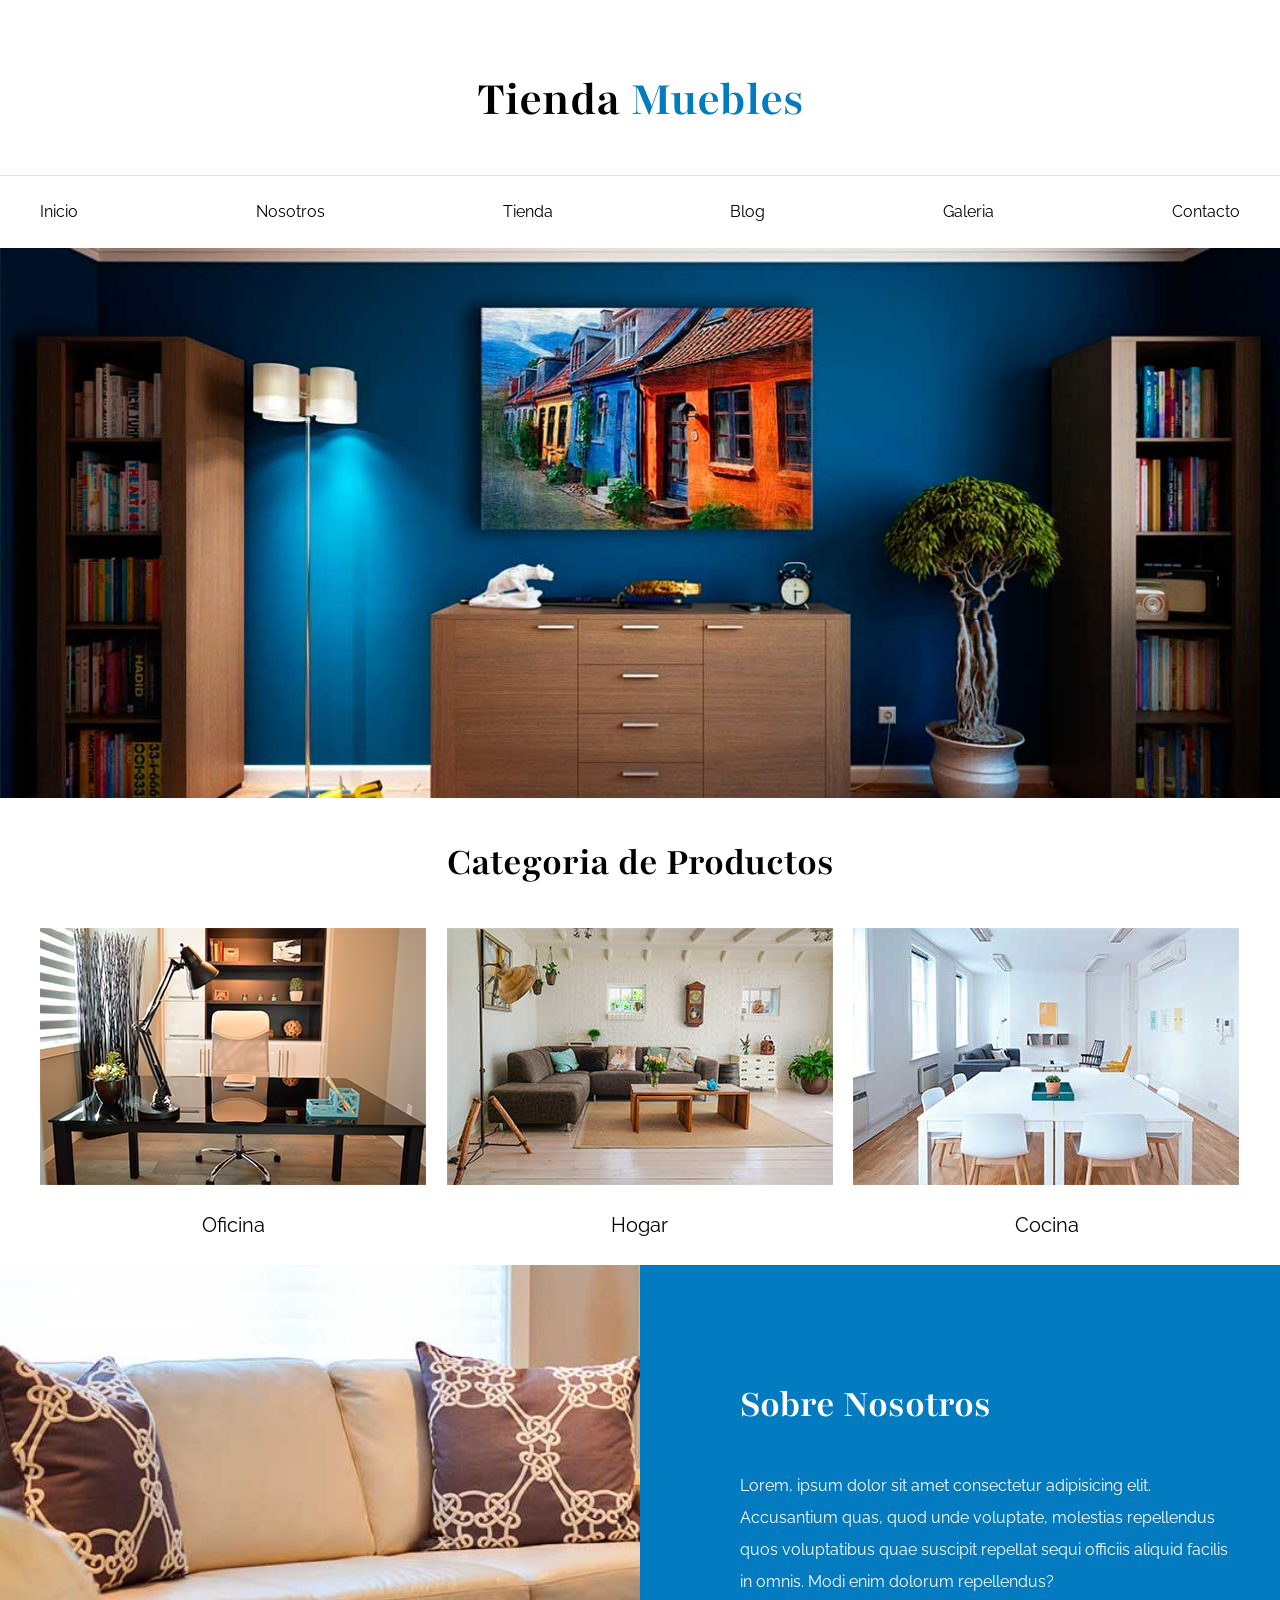
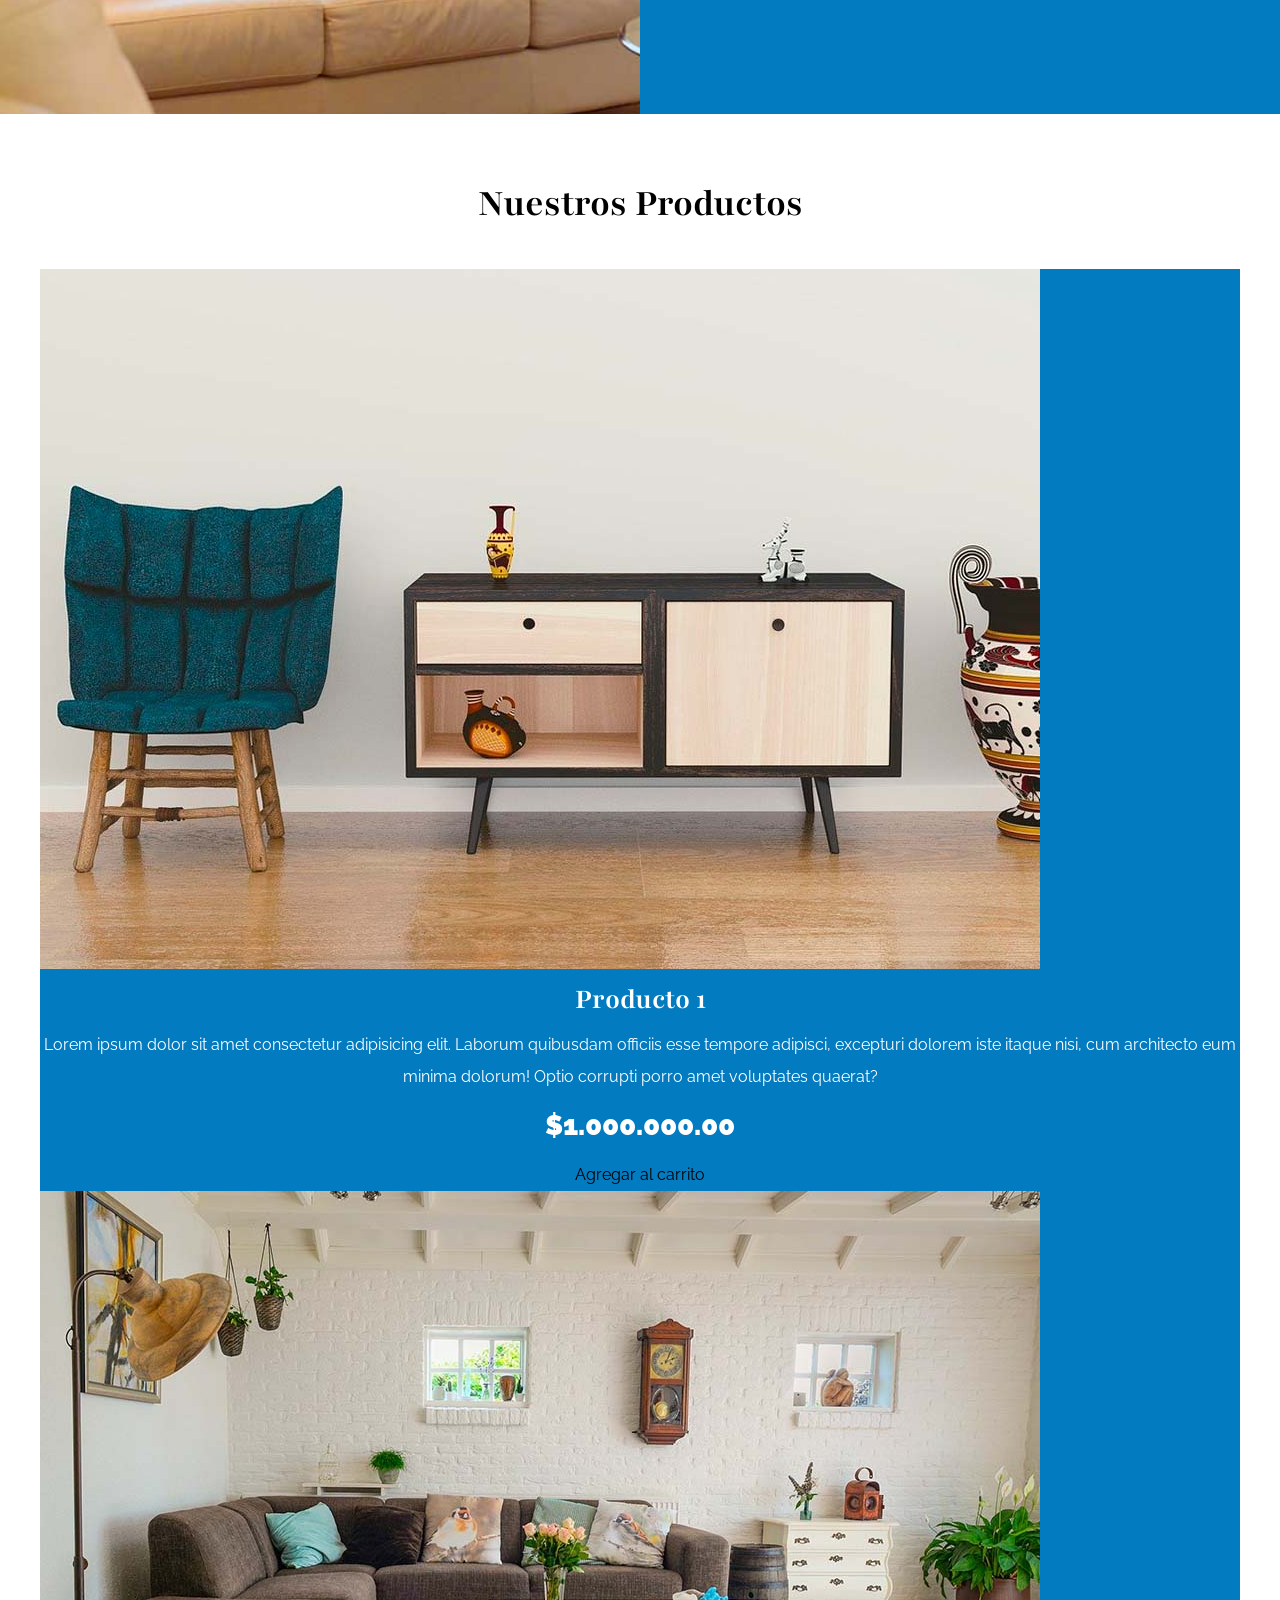
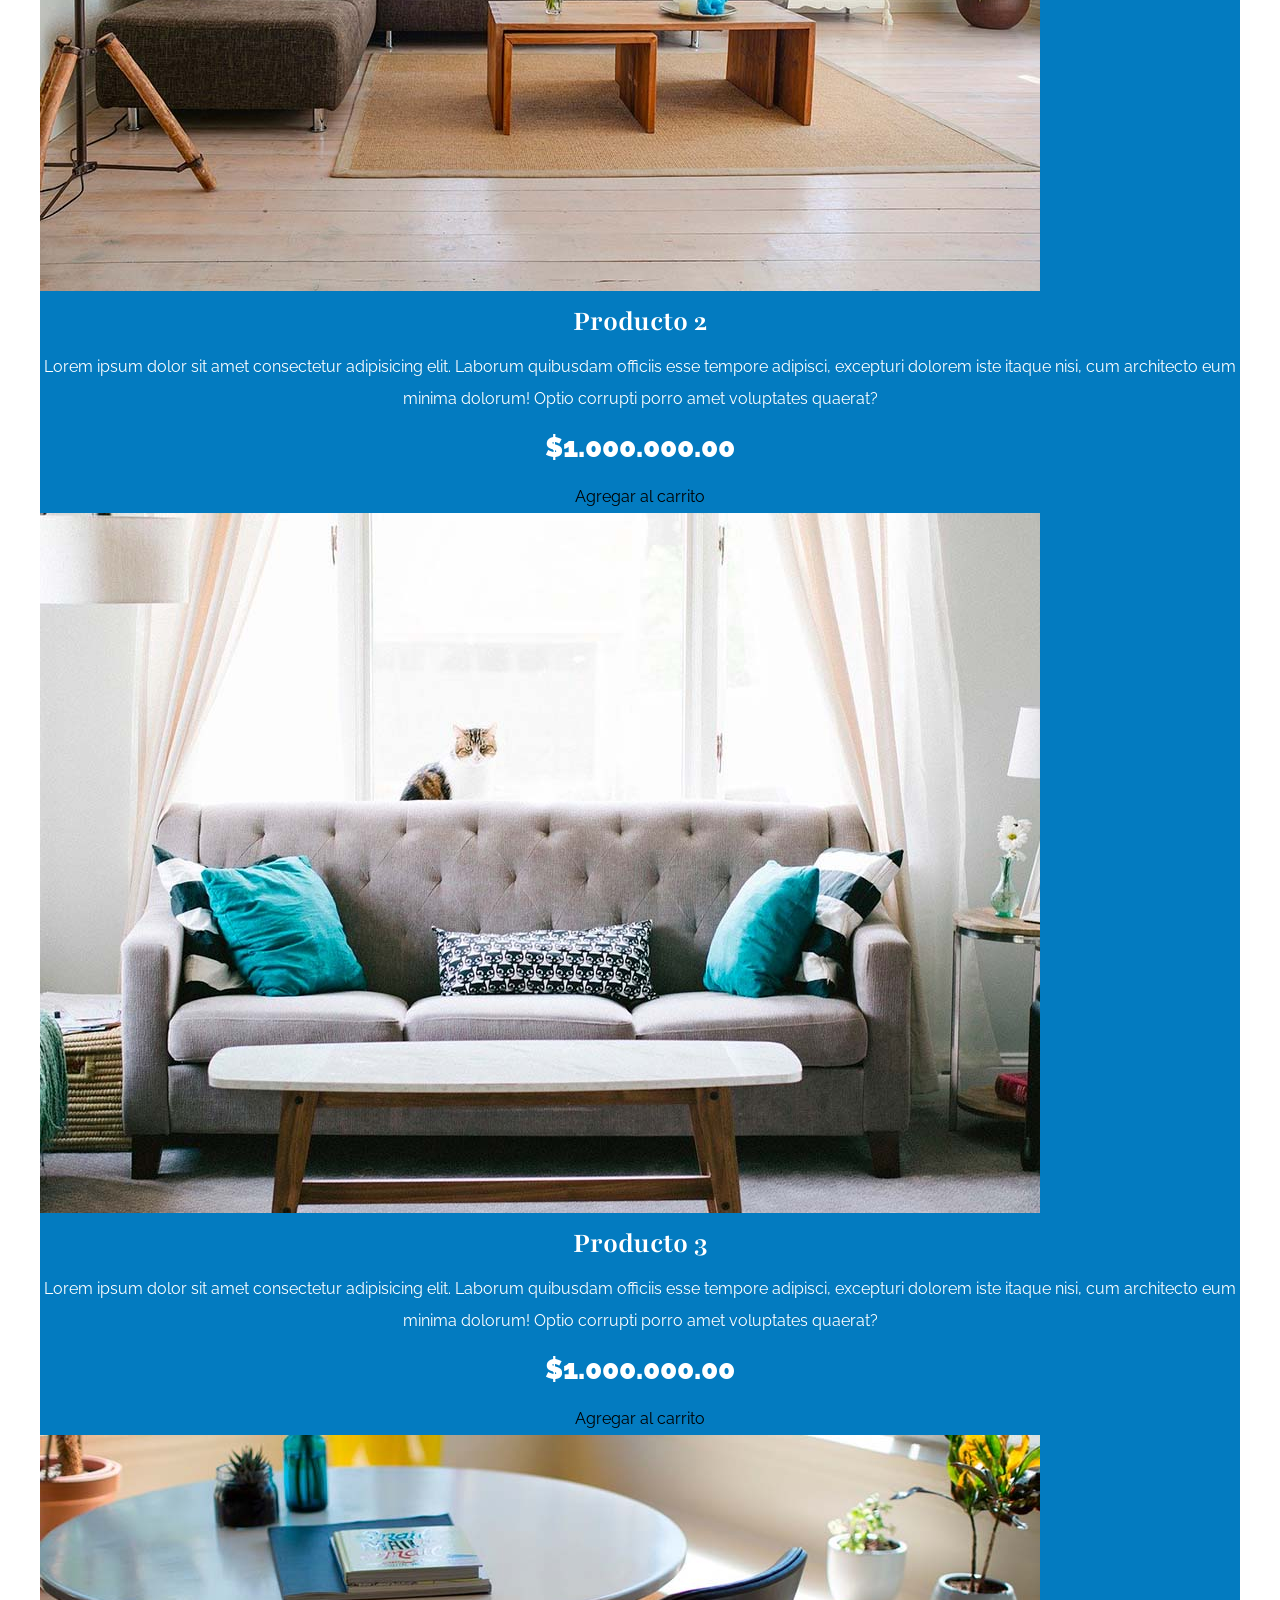
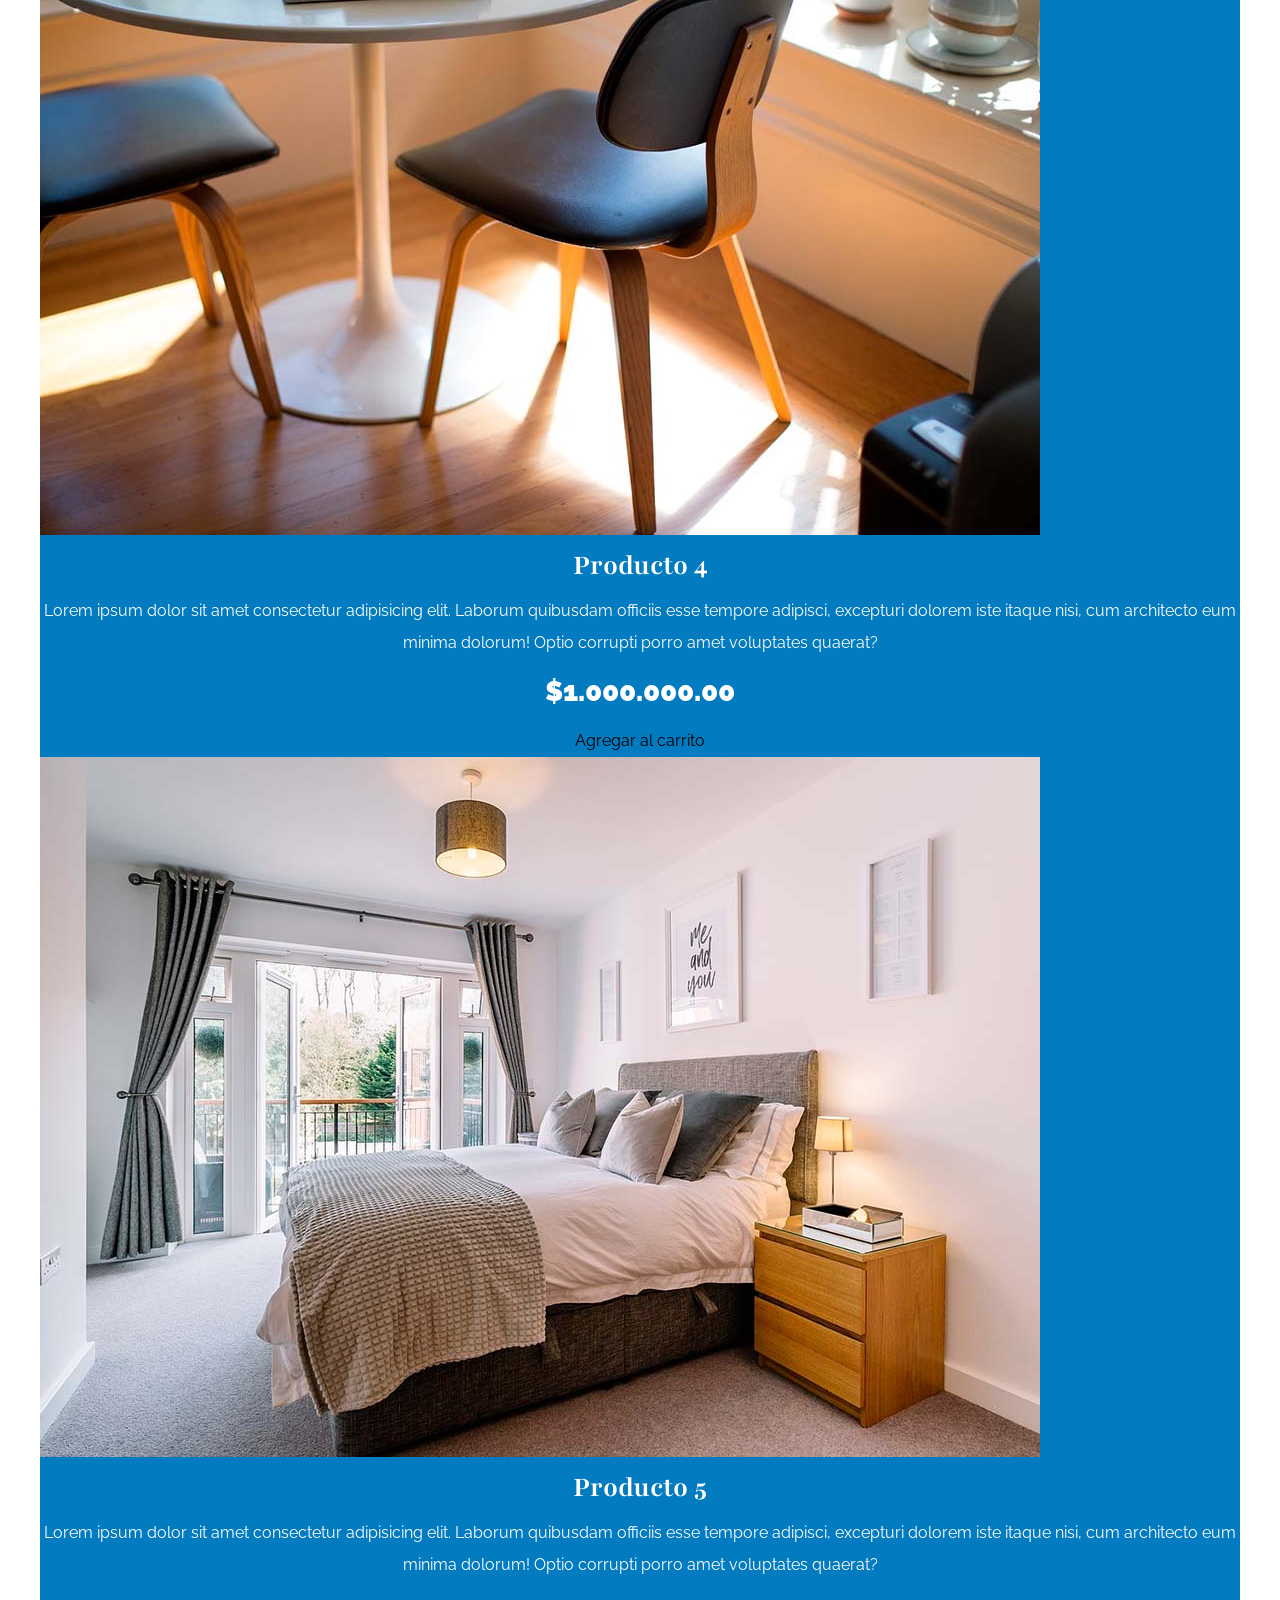
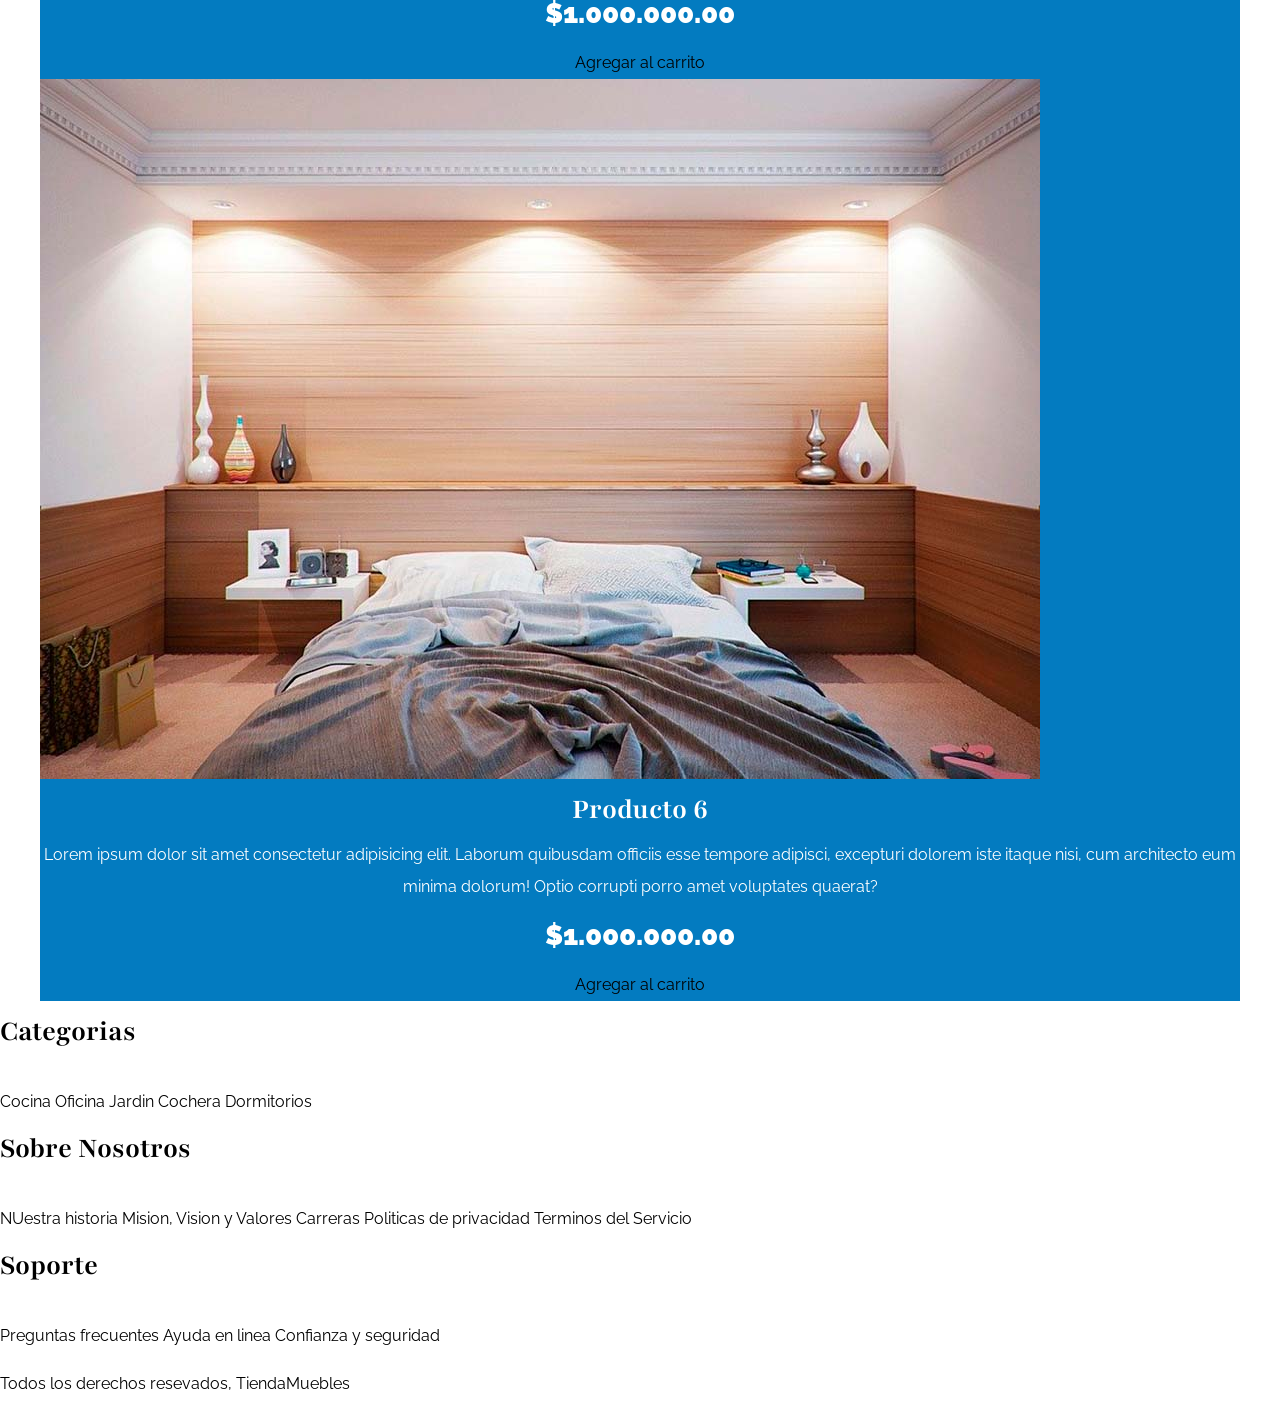
==== commit 0e3fa6fe: "Podructs  section" ====
--- a/index.html
+++ b/index.html
@@ -32,7 +32,7 @@
     <div class="hero"></div>
 
     <section class="contenedor categorias">
-        <h2>Categoria de <span>Productos</span></h2>
+        <h2 class="text-center">Categoria de Productos</h2>
         
         <div class="listado-categorias">
             <div class="categoria">
@@ -52,89 +52,93 @@
         </div>
     </section>
 
-    <section>
-        <div>
-            <h2>Sobre Nosotros</h2>
-            <p>Lorem, ipsum dolor sit amet consectetur adipisicing elit. Accusantium quas, quod unde voluptate, molestias repellendus quos voluptatibus quae suscipit repellat sequi officiis aliquid facilis in omnis. Modi enim dolorum repellendus?</p>
+    <section class="sobre-nosotros">
+        <div class="contenedor sobre-nosotros-grid">
+            <div class="texto-nosotros">
+                <h2>Sobre Nosotros</h2>
+                <p>Lorem, ipsum dolor sit amet consectetur adipisicing elit. Accusantium quas, quod unde voluptate, 
+                    molestias repellendus quos voluptatibus quae suscipit repellat sequi officiis 
+                    aliquid facilis in omnis. Modi enim dolorum repellendus?</p>
+            </div>
         </div>
     </section>
 
-    <main>
-        <h2>Nuestros Productos</h2>
-        <div>
-            <div>
+    <main class="contenido-principal contenedor">
+        <h2 class="text-center">Nuestros Productos</h2>
+        <div class="listado-productos">
+            <div class="producto">
                 <img src="img/producto1.jpg" alt="Imagen de producto">
 
-                <div>
+                <div class="texto-producto">
                     <h3>Producto 1</h3>
                     <p>Lorem ipsum dolor sit amet consectetur adipisicing elit. Laborum quibusdam officiis esse tempore adipisci, excepturi dolorem iste 
                     itaque nisi, cum architecto eum minima dolorum! Optio corrupti porro amet voluptates quaerat?</p>
-                    <p>$1.000.000.00</p>
+                    <p class="precio">$1.000.000.00</p>
 
                     <a href="#">Agregar al carrito</a>
                 </div><!-- Info producto-->
             </div> <!-- Producto-->          
             
-            <div>
+            <div class="producto">
                 <img src="img/producto2.jpg" alt="Imagen de producto">
 
-                <div>
+                <div class="texto-producto">
                     <h3>Producto 2</h3>
                     <p>Lorem ipsum dolor sit amet consectetur adipisicing elit. Laborum quibusdam officiis esse tempore adipisci, excepturi dolorem iste 
                     itaque nisi, cum architecto eum minima dolorum! Optio corrupti porro amet voluptates quaerat?</p>
-                    <p>$1.000.000.00</p>
+                    <p class="precio">$1.000.000.00</p>
 
                     <a href="#">Agregar al carrito</a>
                 </div><!-- Info producto-->
             </div> <!-- Producto-->
 
-            <div>
+            <div class="producto">
                 <img src="img/producto3.jpg" alt="Imagen de producto">
 
-                <div>
+                <div class="texto-producto">
                     <h3>Producto 3</h3>
                     <p>Lorem ipsum dolor sit amet consectetur adipisicing elit. Laborum quibusdam officiis esse tempore adipisci, excepturi dolorem iste 
                     itaque nisi, cum architecto eum minima dolorum! Optio corrupti porro amet voluptates quaerat?</p>
-                    <p>$1.000.000.00</p>
+                    <p class="precio">$1.000.000.00</p>
 
                     <a href="#">Agregar al carrito</a>
                 </div><!-- Info producto-->
             </div> <!-- Producto-->
 
-            <div>
+            <div class="producto">
                 <img src="img/producto4.jpg" alt="Imagen de producto">
 
-                <div>
+                <div class="texto-producto">
                     <h3>Producto 4</h3>
                     <p>Lorem ipsum dolor sit amet consectetur adipisicing elit. Laborum quibusdam officiis esse tempore adipisci, excepturi dolorem iste 
                     itaque nisi, cum architecto eum minima dolorum! Optio corrupti porro amet voluptates quaerat?</p>
-                    <p>$1.000.000.00</p>
+                    <p class="precio">$1.000.000.00</p>
 
                     <a href="#">Agregar al carrito</a>
                 </div><!-- Info producto-->
             </div> <!-- Producto-->
 
-            <div>   
+            <div class="producto">   
                 <img src="img/producto5.jpg" alt="Imagen de producto">
 
-                <div>
+                <div class="texto-producto">
                     <h3>Producto 5</h3>
                     <p>Lorem ipsum dolor sit amet consectetur adipisicing elit. Laborum quibusdam officiis esse tempore adipisci, excepturi dolorem iste 
                     itaque nisi, cum architecto eum minima dolorum! Optio corrupti porro amet voluptates quaerat?</p>
-                    <p>$1.000.000.00</p>
+                    <p class="precio">$1.000.000.00</p>
 
                     <a href="#">Agregar al carrito</a>
                 </div><!-- Info producto-->
             </div> <!-- Producto-->
 
-            <div>
+            <div class="producto">
                 <img src="img/producto6.jpg" alt="Imagen de producto">
 
-                <div>
+                <div class="texto-producto">
                     <h3>Producto 6</h3>
                     <p>Lorem ipsum dolor sit amet consectetur adipisicing elit. Laborum quibusdam officiis esse tempore adipisci, excepturi dolorem iste 
                     itaque nisi, cum architecto eum minima dolorum! Optio corrupti porro amet voluptates quaerat?</p>
-                    <p>$1.000.000.00</p>
+                    <p class="precio">$1.000.000.00</p>
                     
                     <a href="#">Agregar al carrito</a>
                 </div><!-- Info producto-->
--- a/css/app.css
+++ b/css/app.css
@@ -49,6 +49,12 @@
 img {
     max-width: 100%;
     display: block;
+}
+
+/* Utilidades */
+
+.text-center {
+    text-align: center; /* Una utuilidad solo puede tener 1 propiedad y valor*/
 }
 
   /*Header y navegacion*/
@@ -106,4 +112,54 @@
     display: grid;
     grid-template-columns: repeat(3, 1fr); /* Crea 3 columnas y 1 fila */
     gap: 2rem; /* Separacion de las columnas hacia los eje x, y*/
+}
+
+/* Bloque Nosotros*/
+
+.sobre-nosotros {
+    background-image: linear-gradient(to right, transparent 50%, #037bc0 50%, #037bc0 100%), url(../img/nosotros.jpg); /* Degradado lineal*/
+    background-position: left center;
+    padding: 10rem 0;
+    background-repeat: no-repeat;
+    background-size: 100%, 120rem;
+}
+
+.sobre-nosotros-grid {
+    display: flex;
+    justify-content: flex-end;
+}
+
+.texto-nosotros {
+    flex-basis: 50%;
+    padding-left: 10rem;
+    color: #FFFFFF;
+}
+
+/* Listado de productos */
+
+.contenido-principal {
+    padding-top: 5rem ;
+}
+
+.producto {
+    background-color: #037bc0;
+}
+
+.texto-producto {
+    text-align: center;
+    color: #FFFFFF;
+}
+
+.texto-producto h3 {
+    margin: 0;
+}
+
+.texto-producto p {
+    margin: 0 0 .5rem 0;
+}
+.texto-producto .precio {
+    font-size: 2.8rem;
+    font-weight: 900;
+
+
 }
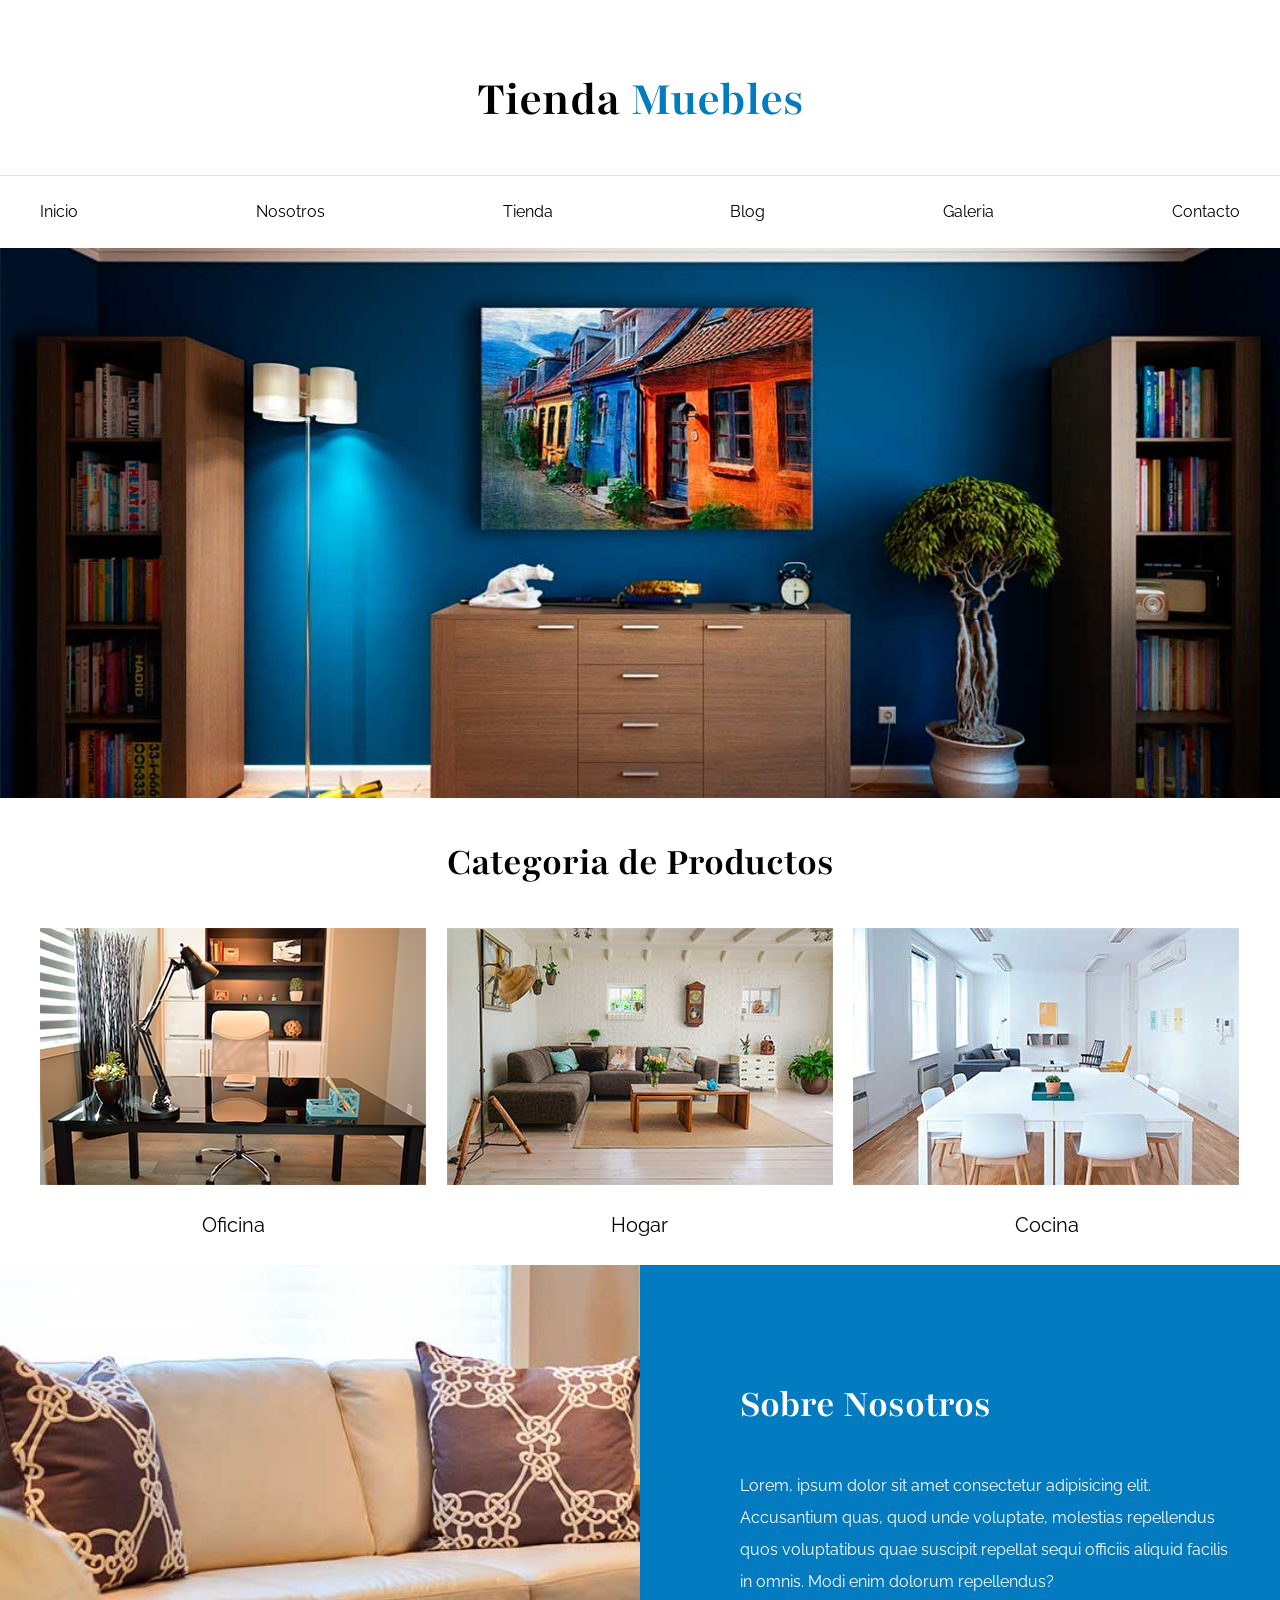
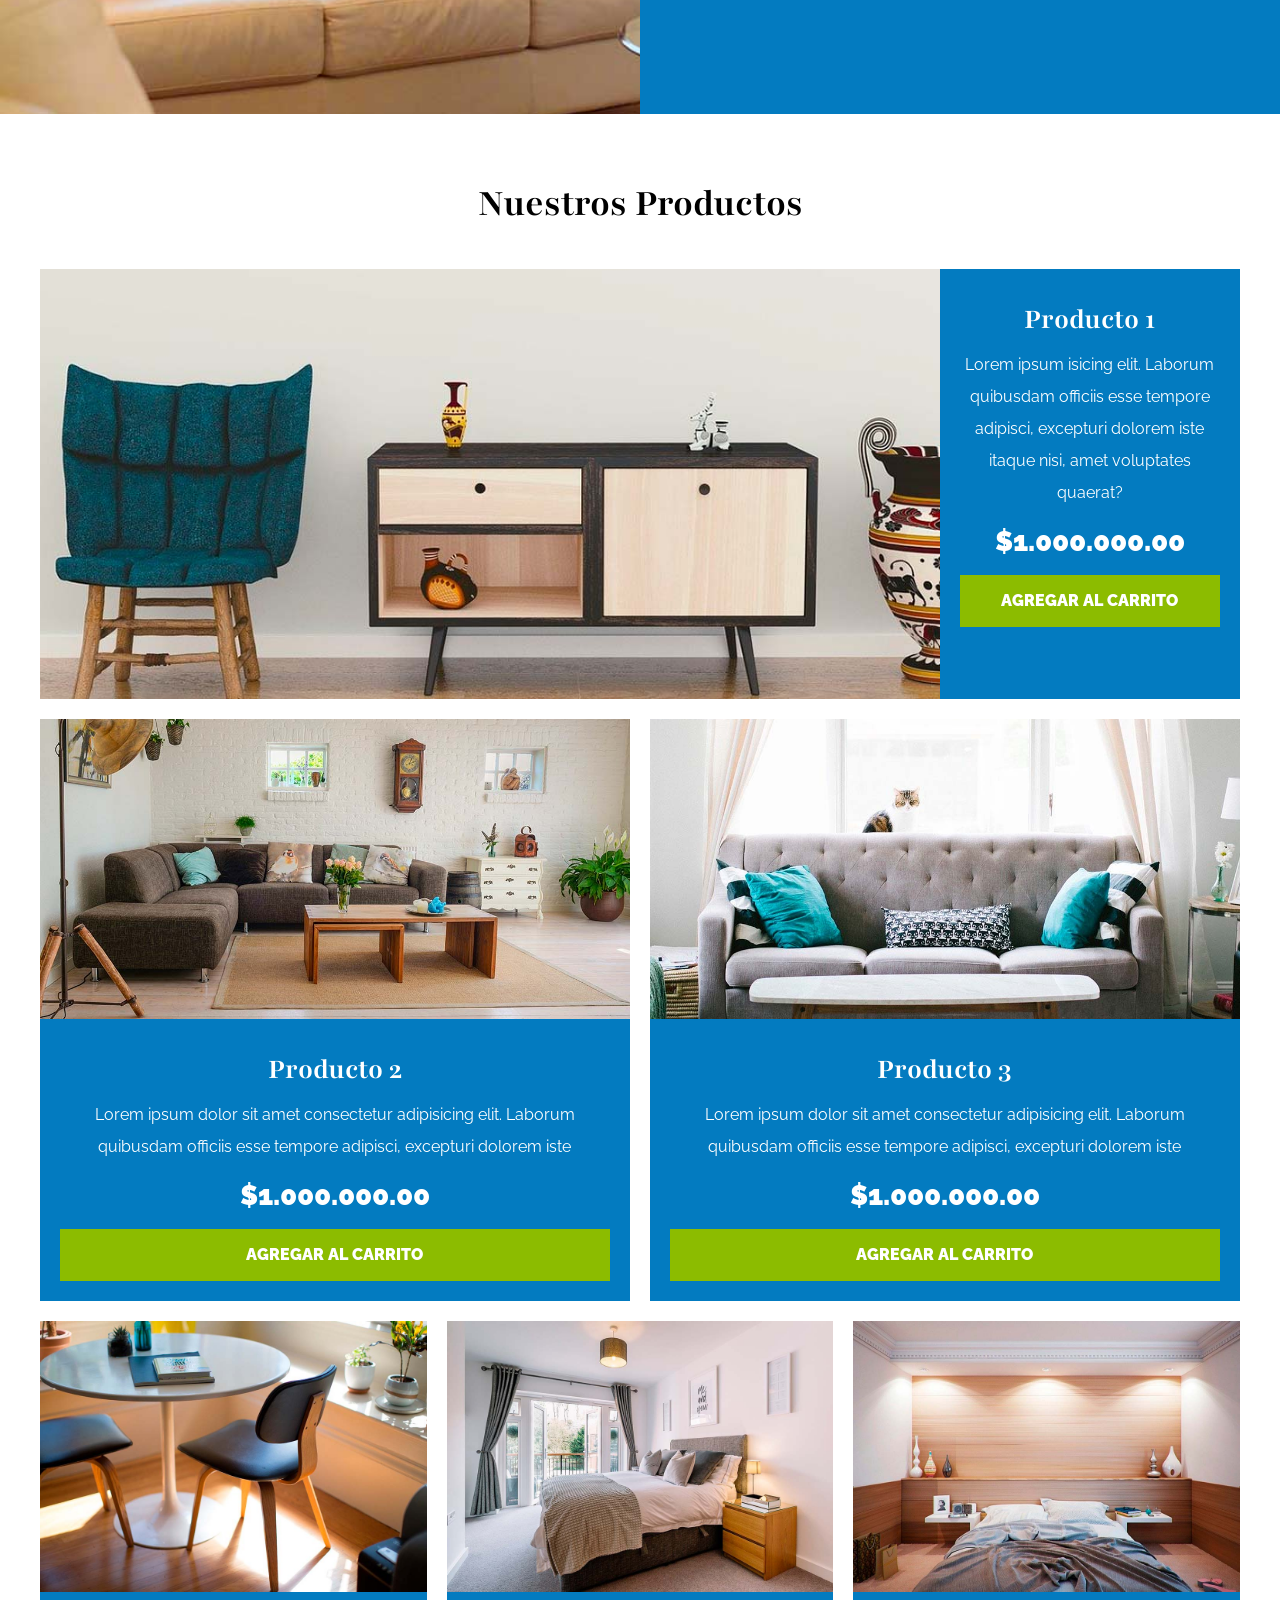
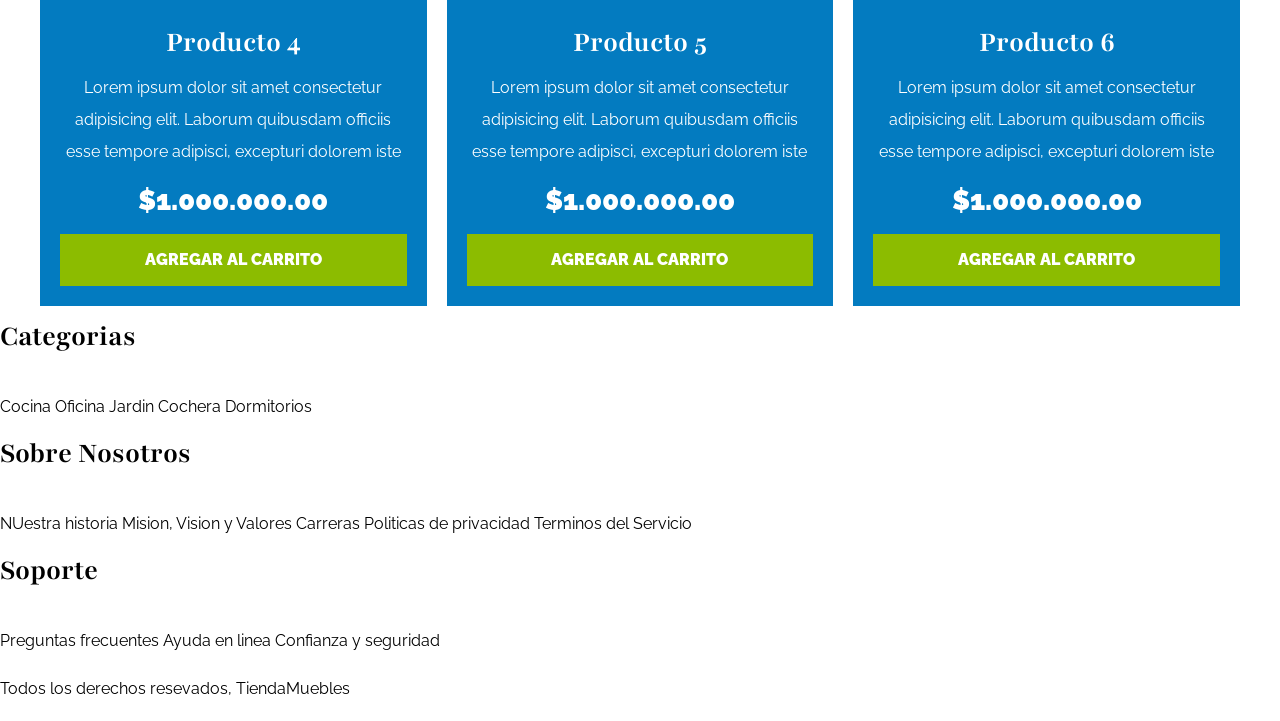
==== commit c99cc54f: "main finish" ====
--- a/index.html
+++ b/index.html
@@ -71,11 +71,11 @@
 
                 <div class="texto-producto">
                     <h3>Producto 1</h3>
-                    <p>Lorem ipsum dolor sit amet consectetur adipisicing elit. Laborum quibusdam officiis esse tempore adipisci, excepturi dolorem iste 
-                    itaque nisi, cum architecto eum minima dolorum! Optio corrupti porro amet voluptates quaerat?</p>
+                    <p>Lorem ipsum isicing elit. Laborum quibusdam officiis esse tempore adipisci, excepturi dolorem iste 
+                    itaque nisi, amet voluptates quaerat?</p>
                     <p class="precio">$1.000.000.00</p>
 
-                    <a href="#">Agregar al carrito</a>
+                    <a class="btn" href="#">Agregar al carrito</a>
                 </div><!-- Info producto-->
             </div> <!-- Producto-->          
             
@@ -84,11 +84,10 @@
 
                 <div class="texto-producto">
                     <h3>Producto 2</h3>
-                    <p>Lorem ipsum dolor sit amet consectetur adipisicing elit. Laborum quibusdam officiis esse tempore adipisci, excepturi dolorem iste 
-                    itaque nisi, cum architecto eum minima dolorum! Optio corrupti porro amet voluptates quaerat?</p>
+                    <p>Lorem ipsum dolor sit amet consectetur adipisicing elit. Laborum quibusdam officiis esse tempore adipisci, excepturi dolorem iste </p>
                     <p class="precio">$1.000.000.00</p>
 
-                    <a href="#">Agregar al carrito</a>
+                    <a class="btn" href="#">Agregar al carrito</a>
                 </div><!-- Info producto-->
             </div> <!-- Producto-->
 
@@ -97,11 +96,10 @@
 
                 <div class="texto-producto">
                     <h3>Producto 3</h3>
-                    <p>Lorem ipsum dolor sit amet consectetur adipisicing elit. Laborum quibusdam officiis esse tempore adipisci, excepturi dolorem iste 
-                    itaque nisi, cum architecto eum minima dolorum! Optio corrupti porro amet voluptates quaerat?</p>
+                    <p>Lorem ipsum dolor sit amet consectetur adipisicing elit. Laborum quibusdam officiis esse tempore adipisci, excepturi dolorem iste </p>
                     <p class="precio">$1.000.000.00</p>
 
-                    <a href="#">Agregar al carrito</a>
+                    <a class="btn" href="#">Agregar al carrito</a>
                 </div><!-- Info producto-->
             </div> <!-- Producto-->
 
@@ -110,11 +108,10 @@
 
                 <div class="texto-producto">
                     <h3>Producto 4</h3>
-                    <p>Lorem ipsum dolor sit amet consectetur adipisicing elit. Laborum quibusdam officiis esse tempore adipisci, excepturi dolorem iste 
-                    itaque nisi, cum architecto eum minima dolorum! Optio corrupti porro amet voluptates quaerat?</p>
+                    <p>Lorem ipsum dolor sit amet consectetur adipisicing elit. Laborum quibusdam officiis esse tempore adipisci, excepturi dolorem iste</p>
                     <p class="precio">$1.000.000.00</p>
 
-                    <a href="#">Agregar al carrito</a>
+                    <a class="btn" href="#">Agregar al carrito</a>
                 </div><!-- Info producto-->
             </div> <!-- Producto-->
 
@@ -123,11 +120,10 @@
 
                 <div class="texto-producto">
                     <h3>Producto 5</h3>
-                    <p>Lorem ipsum dolor sit amet consectetur adipisicing elit. Laborum quibusdam officiis esse tempore adipisci, excepturi dolorem iste 
-                    itaque nisi, cum architecto eum minima dolorum! Optio corrupti porro amet voluptates quaerat?</p>
+                    <p>Lorem ipsum dolor sit amet consectetur adipisicing elit. Laborum quibusdam officiis esse tempore adipisci, excepturi dolorem iste</p>
                     <p class="precio">$1.000.000.00</p>
 
-                    <a href="#">Agregar al carrito</a>
+                    <a class="btn" href="#">Agregar al carrito</a>
                 </div><!-- Info producto-->
             </div> <!-- Producto-->
 
@@ -136,11 +132,10 @@
 
                 <div class="texto-producto">
                     <h3>Producto 6</h3>
-                    <p>Lorem ipsum dolor sit amet consectetur adipisicing elit. Laborum quibusdam officiis esse tempore adipisci, excepturi dolorem iste 
-                    itaque nisi, cum architecto eum minima dolorum! Optio corrupti porro amet voluptates quaerat?</p>
+                    <p>Lorem ipsum dolor sit amet consectetur adipisicing elit. Laborum quibusdam officiis esse tempore adipisci, excepturi dolorem iste</p>
                     <p class="precio">$1.000.000.00</p>
                     
-                    <a href="#">Agregar al carrito</a>
+                    <a class="btn" href="#">Agregar al carrito</a>
                 </div><!-- Info producto-->
             </div> <!-- Producto-->
 
--- a/css/app.css
+++ b/css/app.css
@@ -51,6 +51,20 @@
     display: block;
 }
 
+.btn {
+    background-color: #8cbc00;
+    display: block;
+    color: #FFF;
+    text-transform: uppercase;
+    font-weight: 900;
+    padding: 1rem;
+    transition: background-color .3s ease-out; /* Hace la animacion del boton */
+
+}
+
+.btn:hover {
+    background-color: #769c02;
+}
 /* Utilidades */
 
 .text-center {
@@ -141,6 +155,51 @@
     padding-top: 5rem ;
 }
 
+.listado-productos {
+    display: grid;
+    grid-template-columns: repeat(6, 1fr);
+    gap: 2rem; /* Separacion directa  cuando es en filas y columnas*/ 
+}
+
+.producto:nth-child(1) {
+    grid-column: 1 / 7;
+    display: grid;
+    grid-template-columns: 3fr 1fr;
+}
+
+.producto:nth-child(1) img {
+    height: 43rem;
+    width: 100%;
+    object-fit: cover;
+}
+
+.producto:nth-child(2) {
+grid-column: 1 / 4;
+}
+
+.producto:nth-child(2) img,
+.producto:nth-child(3) img {
+    height: 30rem;
+    width: 100%;
+    object-fit: cover;
+
+}
+
+.producto:nth-child(3) {
+    grid-column: 4 / 7;
+}
+
+.producto:nth-child(4) {
+    grid-column: 1 / 3;
+}
+
+.producto:nth-child(5) {
+    grid-column: 3 /  5;
+}
+
+.producto:nth-child(6) {
+    grid-column: 5 / 7;
+}
 .producto {
     background-color: #037bc0;
 }
@@ -148,6 +207,7 @@
 .texto-producto {
     text-align: center;
     color: #FFFFFF;
+    padding: 2rem;
 }
 
 .texto-producto h3 {
@@ -160,6 +220,5 @@
 .texto-producto .precio {
     font-size: 2.8rem;
     font-weight: 900;
-
-
-}+}
+
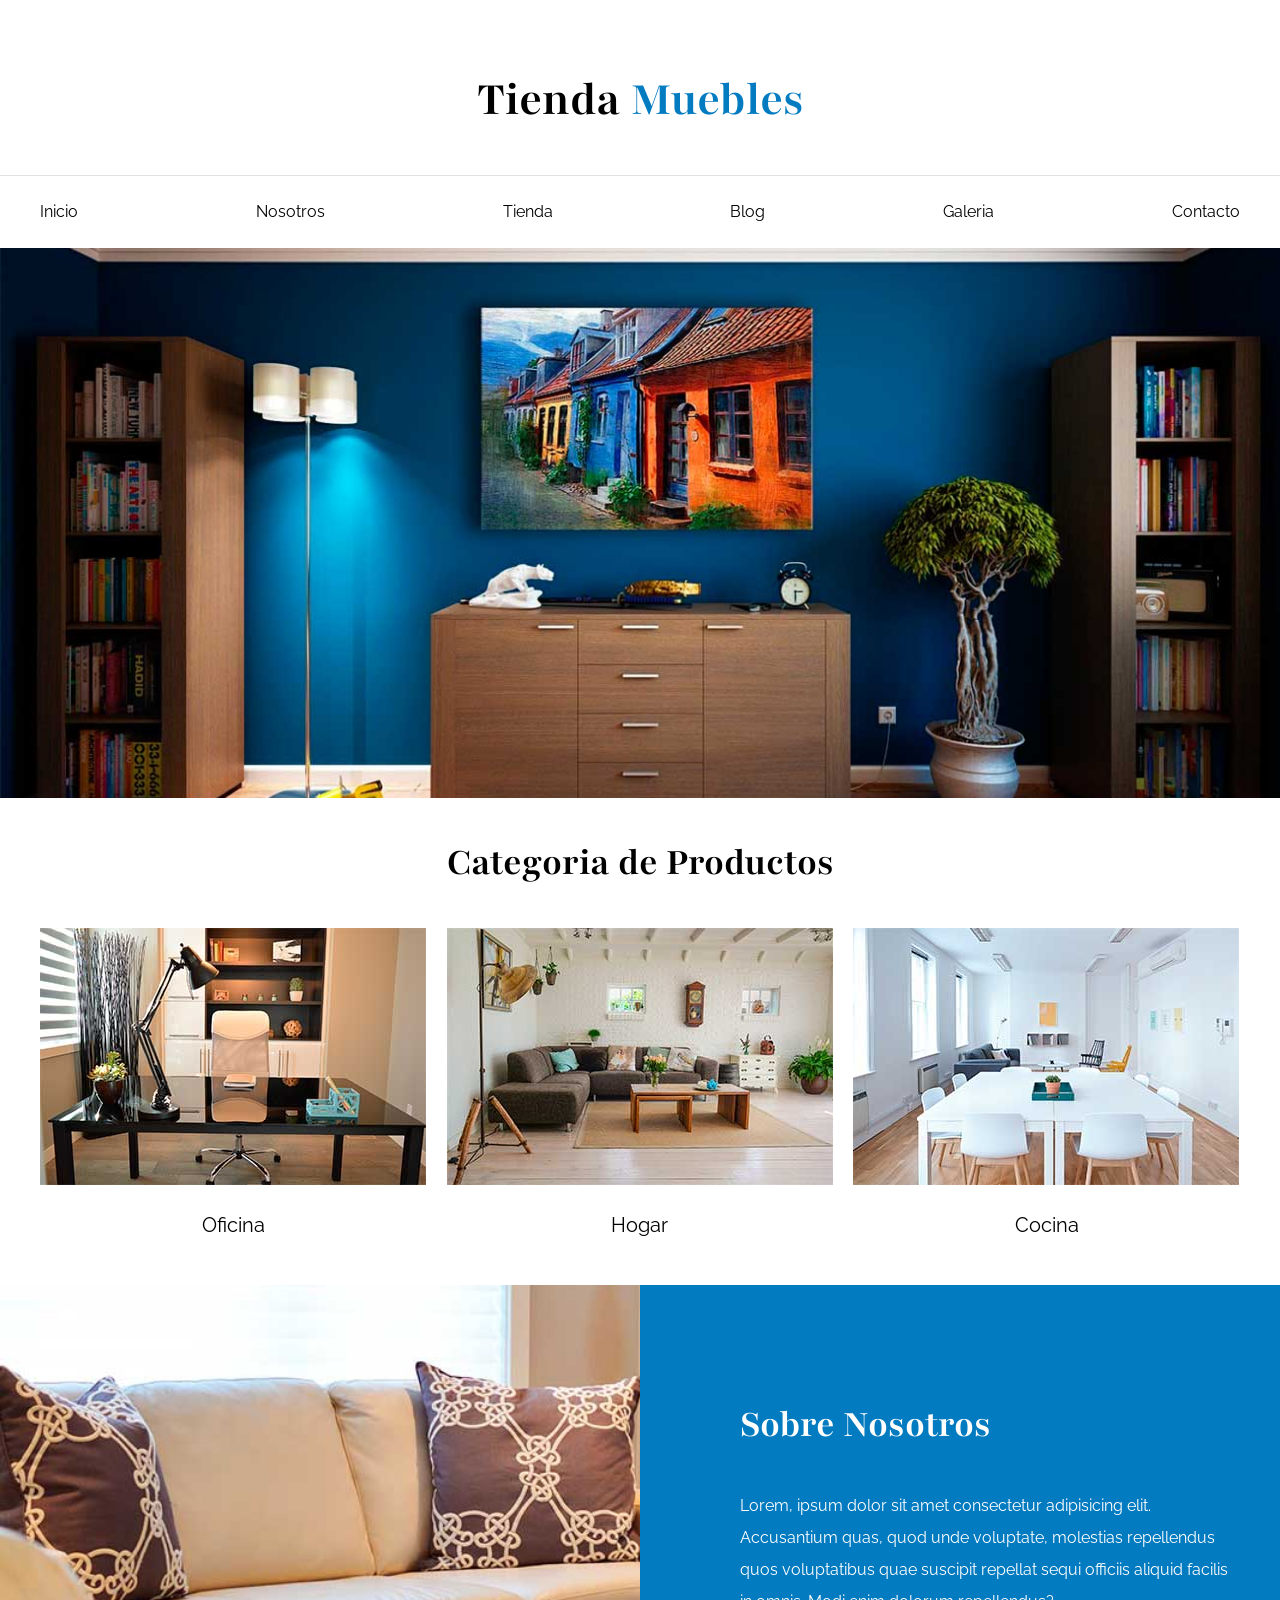
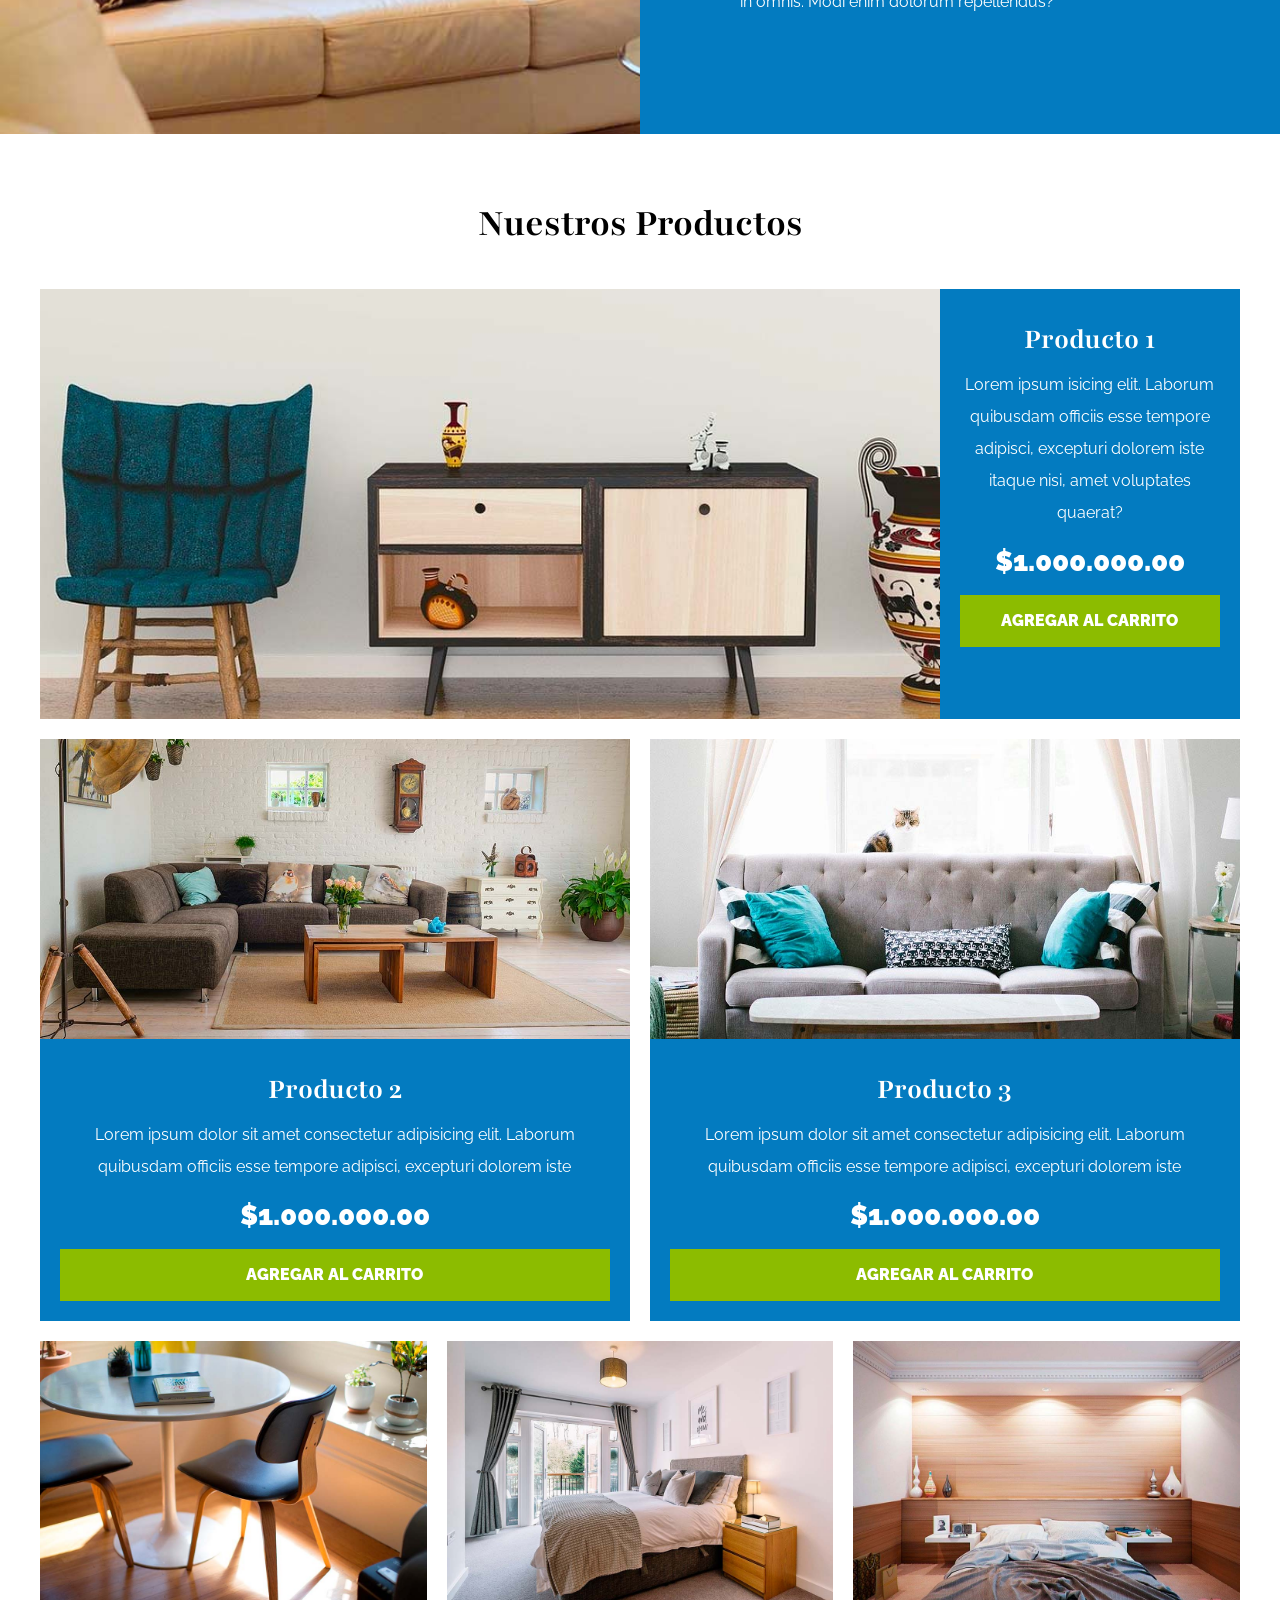
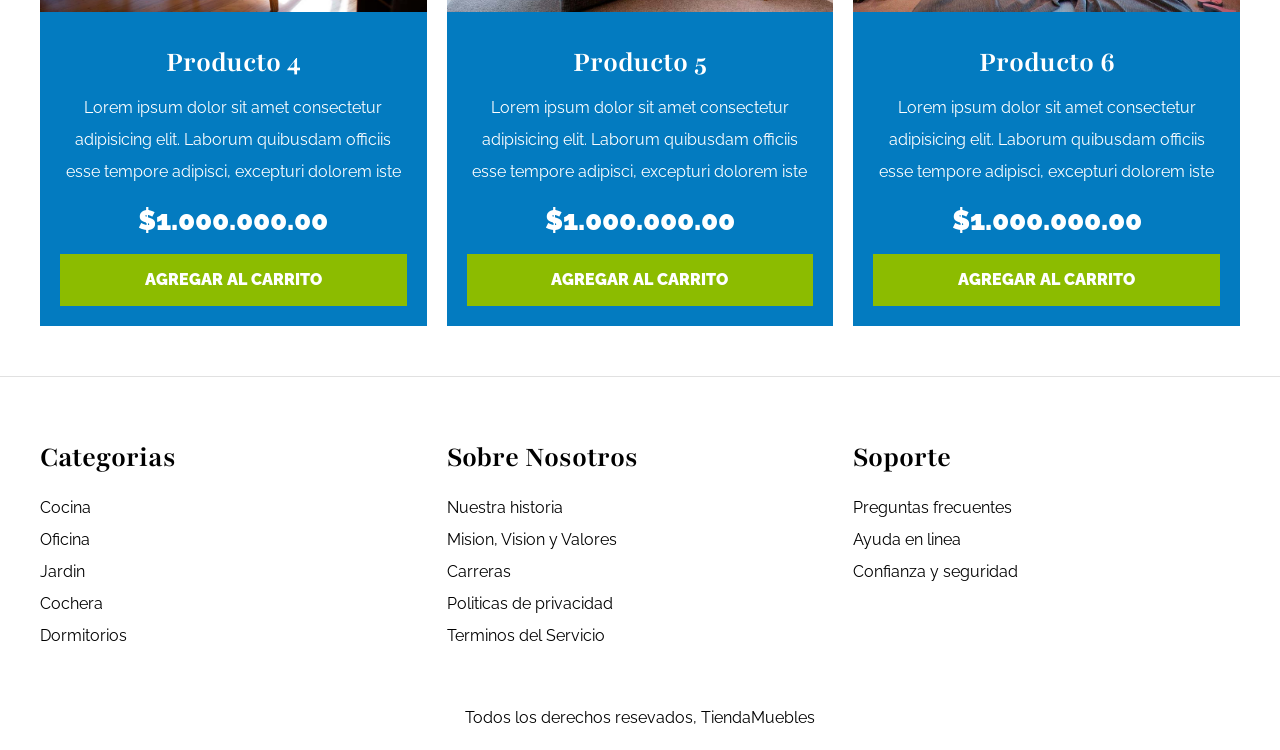
==== commit 77554803: "Home finish" ====
--- a/index.html
+++ b/index.html
@@ -3,7 +3,7 @@
 <head> 
     <meta charset="UTF-8"> <!-- Caracteres especiales -->
     <meta name="viewport" content="width=device-width, initial-scale=1.0"> <!-- Vista para dispositivos móviles -->
-    <title>Document</title> <!-- Titulo de la Pagina-->
+    <title>Ecommerce - home</title> <!-- Titulo de la Pagina-->
     <link rel="stylesheet" href="css/normalize.css">
     <link rel="preconnect" href="https://fonts.googleapis.com">
     <link rel="preconnect" href="https://fonts.gstatic.com" crossorigin>
@@ -144,43 +144,44 @@
 
 
 
-    <footer>
+    <footer class="site-footer">
+        <div class="grid-footer contenedor">
+            <div>
+                <h3>Categorias</h3>
+                
+                <nav class="footer-menu">
+                    <a href="#">Cocina</a>
+                    <a href="#">Oficina</a>
+                    <a href="#">Jardin</a>
+                    <a href="#">Cochera</a>
+                    <a href="#">Dormitorios</a>
+                </nav>
+            </div>
 
-        <div>
-            <h3>Categorias</h3>
-            
-            <nav>
-                <a href="#">Cocina</a>
-                <a href="#">Oficina</a>
-                <a href="#">Jardin</a>
-                <a href="#">Cochera</a>
-                <a href="#">Dormitorios</a>
-            </nav>
+            <div>
+                <h3>Sobre Nosotros</h3>
+
+                <nav class="footer-menu">
+                    <a href="#">Nuestra historia</a>
+                    <a href="#">Mision, Vision y Valores</a>
+                    <a href="#">Carreras</a>
+                    <a href="#">Politicas de privacidad</a>
+                    <a href="#">Terminos del Servicio</a>
+                </nav>
+            </div>
+
+            <div>
+                <h3>Soporte</h3>
+
+                <nav class="footer-menu">
+                    <a href="#">Preguntas frecuentes</a>
+                    <a href="#">Ayuda en linea</a>
+                    <a href="#">Confianza y seguridad</a>
+                </nav>
+            </div>
         </div>
 
-        <div>
-            <h3>Sobre Nosotros</h3>
-
-            <nav>
-                <a href="#">NUestra historia</a>
-                <a href="#">Mision, Vision y Valores</a>
-                <a href="#">Carreras</a>
-                <a href="#">Politicas de privacidad</a>
-                <a href="#">Terminos del Servicio</a>
-            </nav>
-        </div>
-
-        <div>
-            <h3>Soporte</h3>
-
-            <nav>
-                <a href="#">Preguntas frecuentes</a>
-                <a href="#">Ayuda en linea</a>
-                <a href="#">Confianza y seguridad</a>
-            </nav>
-        </div>
-
-        <p>Todos los derechos resevados, TiendaMuebles</p>
+        <p class="copyright">Todos los derechos resevados, TiendaMuebles</p>
     </footer>
 </body>
 </html> 
--- a/css/app.css
+++ b/css/app.css
@@ -133,6 +133,7 @@
 .sobre-nosotros {
     background-image: linear-gradient(to right, transparent 50%, #037bc0 50%, #037bc0 100%), url(../img/nosotros.jpg); /* Degradado lineal*/
     background-position: left center;
+    margin-top: 2rem;
     padding: 10rem 0;
     background-repeat: no-repeat;
     background-size: 100%, 120rem;
@@ -168,8 +169,8 @@
 }
 
 .producto:nth-child(1) img {
-    height: 43rem;
-    width: 100%;
+    height: 43rem; /* Altura */ 
+    width: 100%; /* Ancho */    
     object-fit: cover;
 }
 
@@ -222,3 +223,28 @@
     font-weight: 900;
 }
 
+/* Footer */
+
+.site-footer {
+    border-top: .1rem solid #e1e1e1;
+    margin-top: 5rem;
+    padding-top: 5rem;
+}
+
+.site-footer h3 {
+    margin-bottom: .5rem;
+}
+.grid-footer {
+    display: grid;
+    grid-template-columns: repeat(3, 1fr);
+    gap: 2rem;
+}
+
+.footer-menu a {
+    display: block;
+}
+
+.copyright {
+    margin-top: 5rem;
+    text-align: center;   
+}
